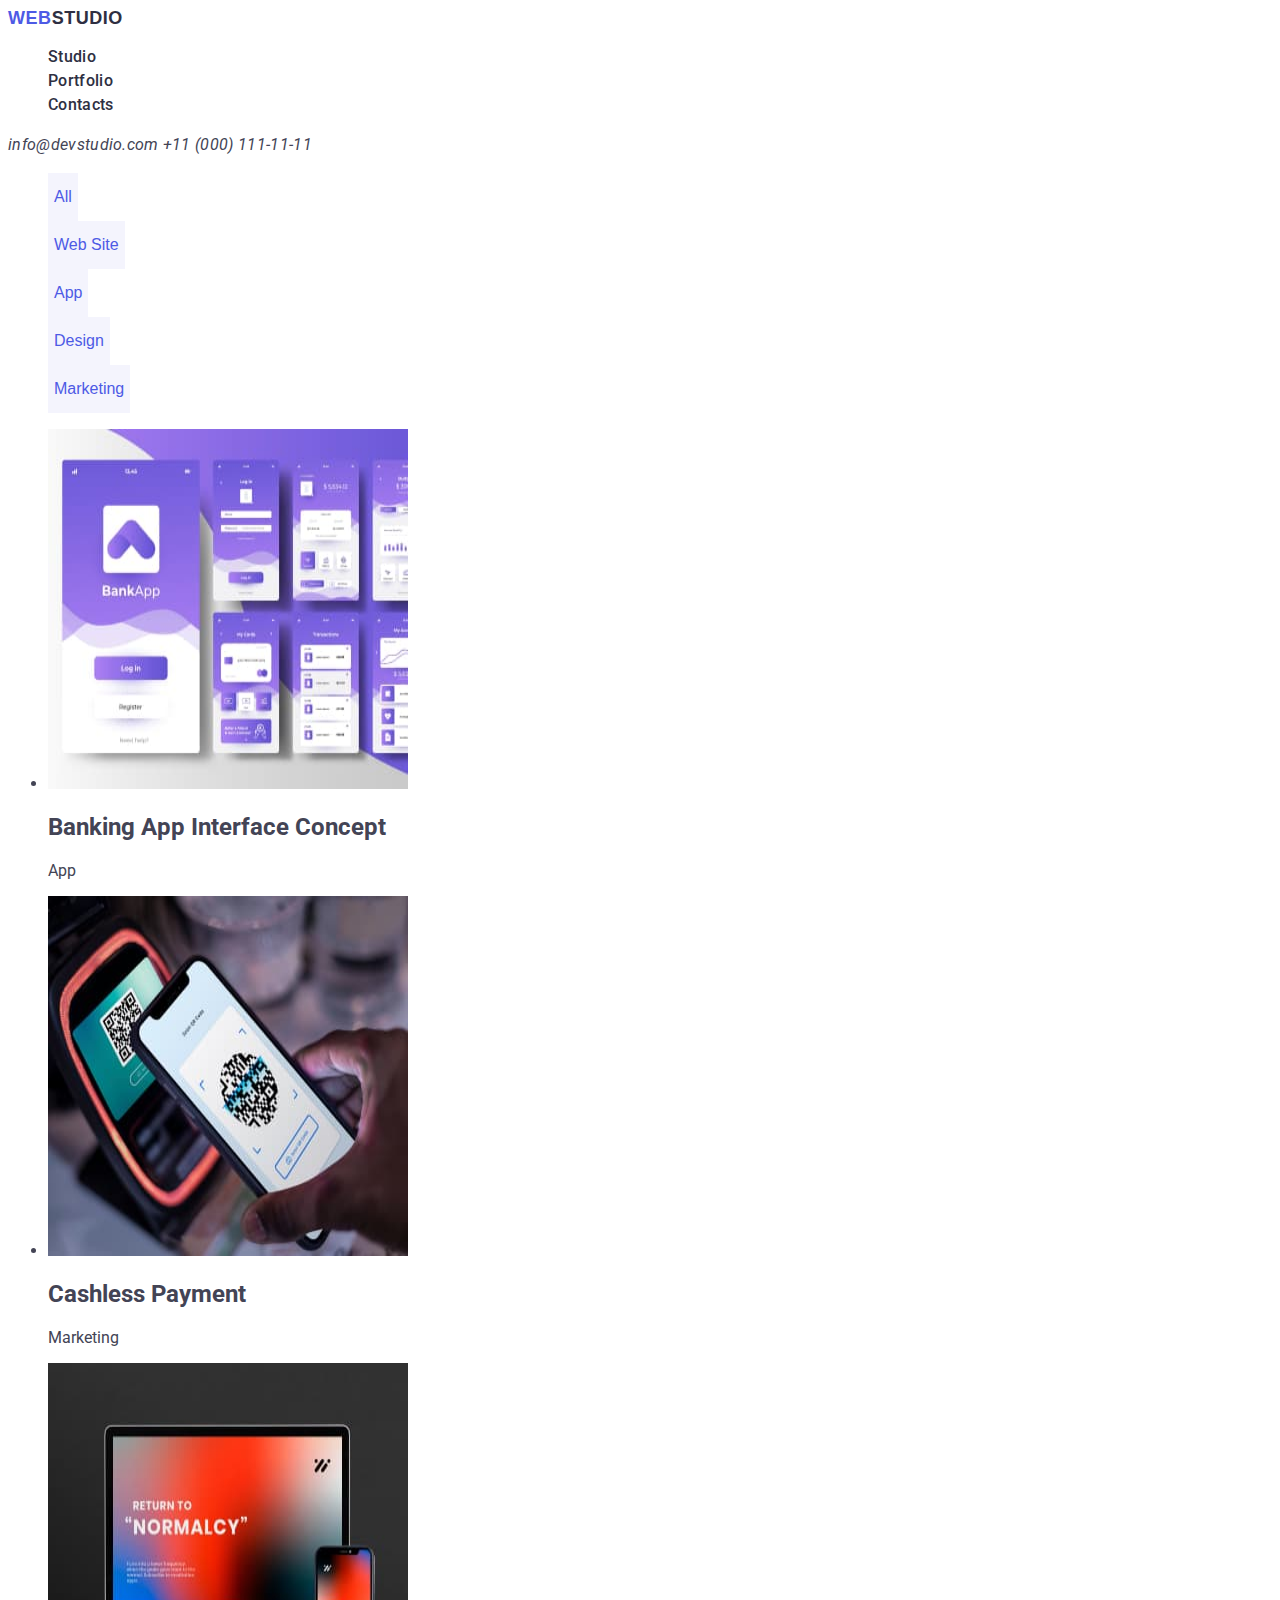
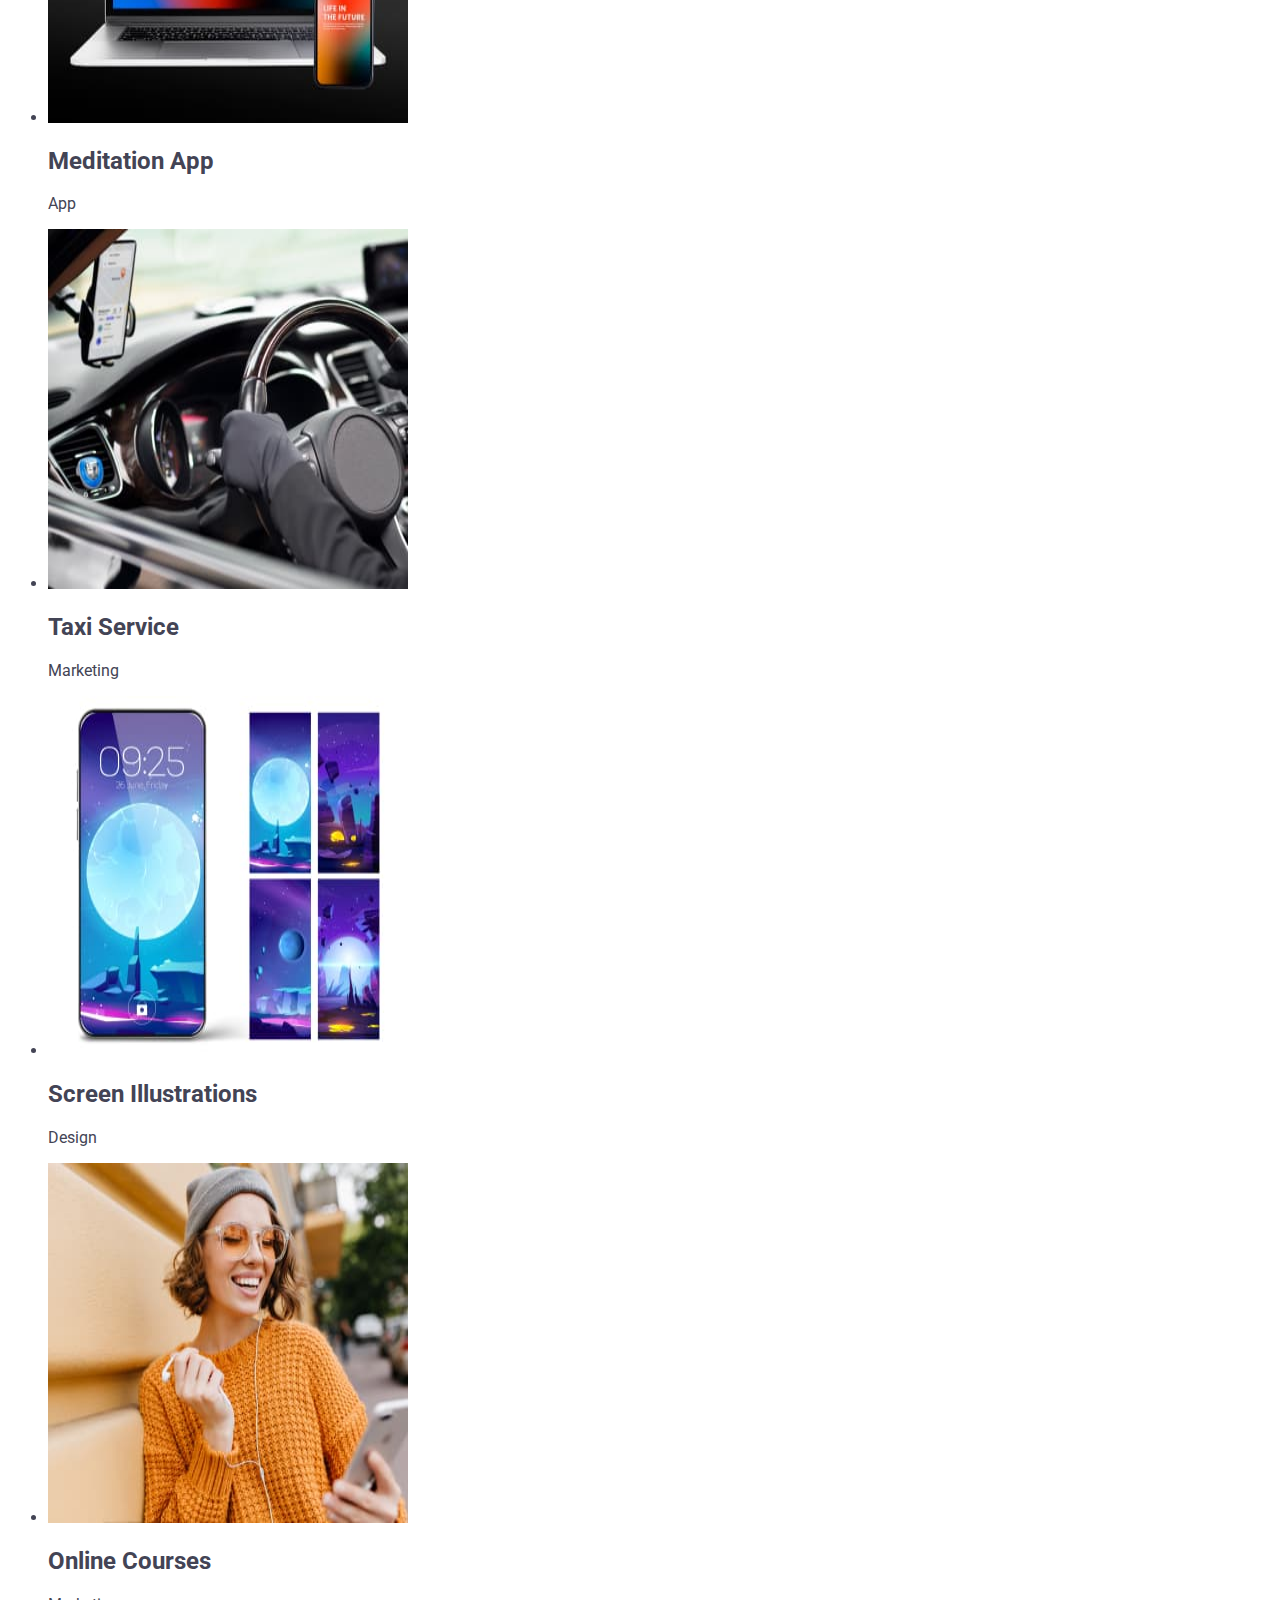
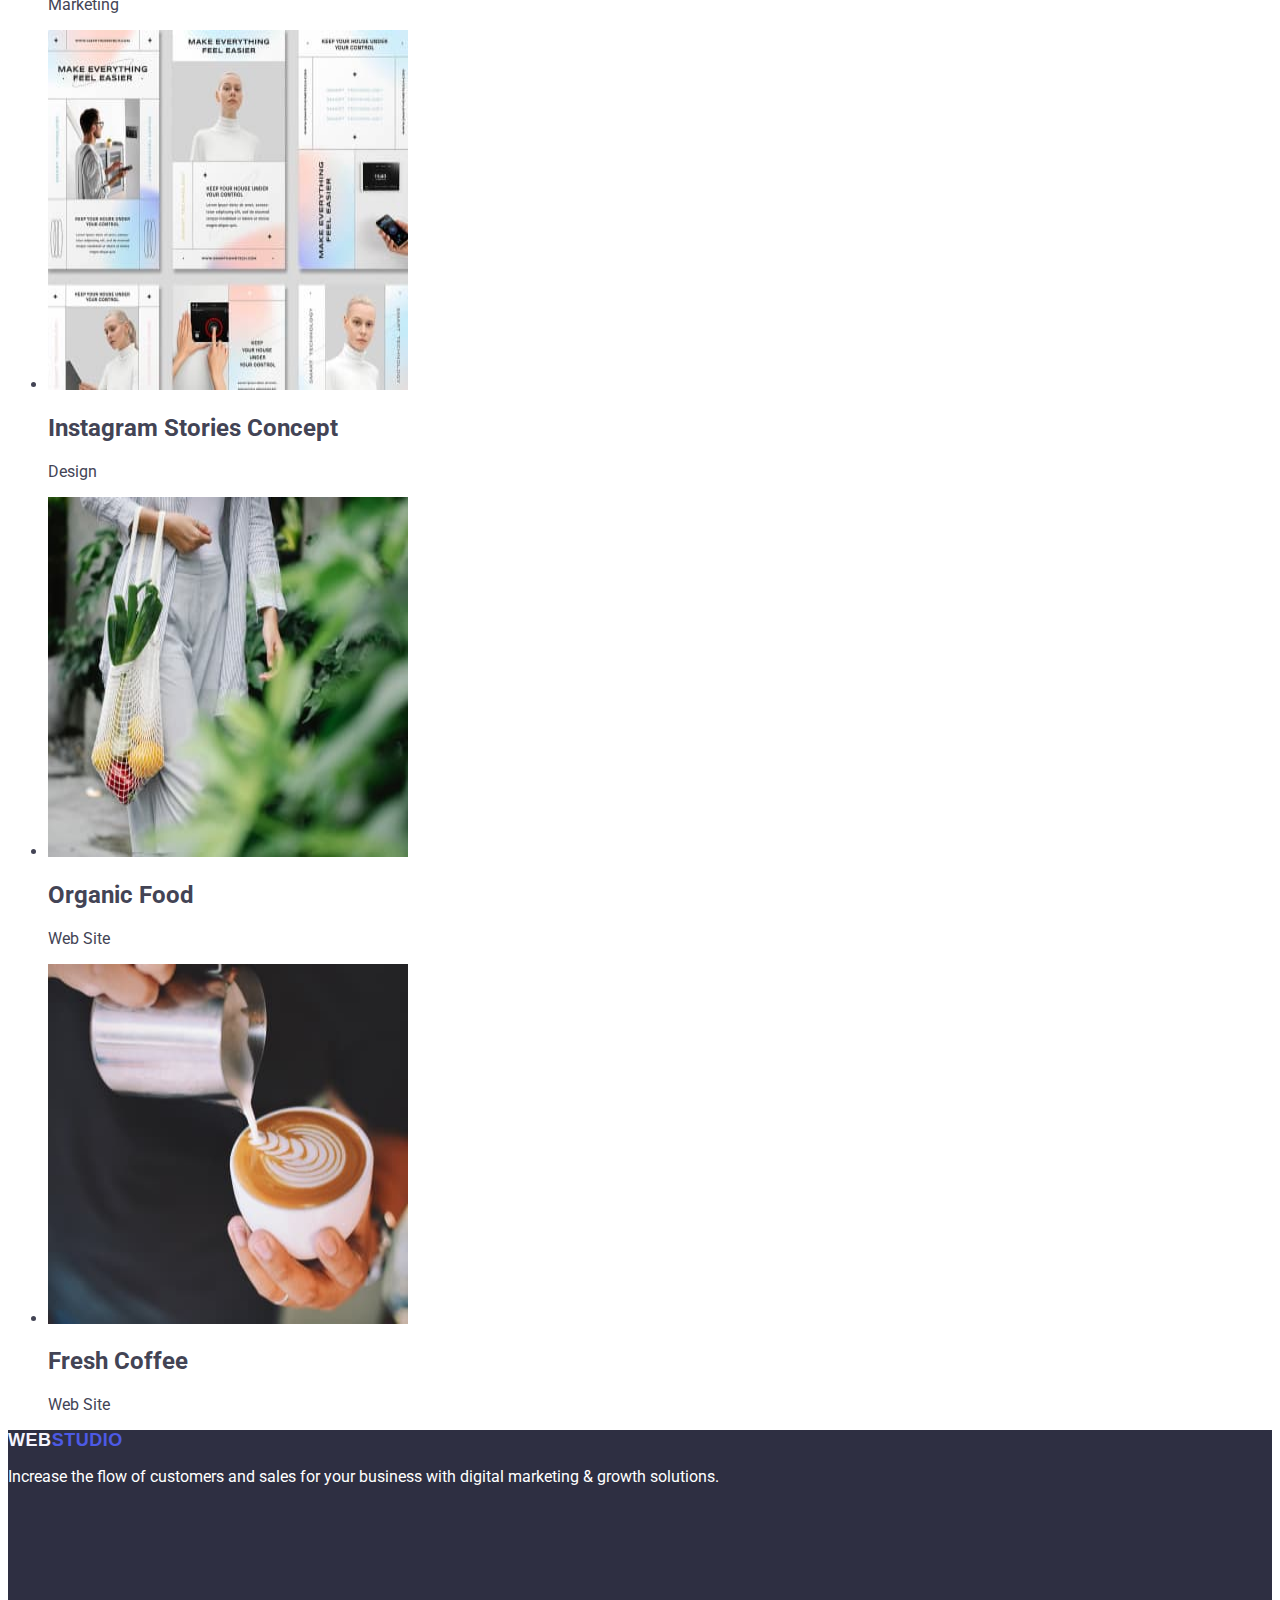
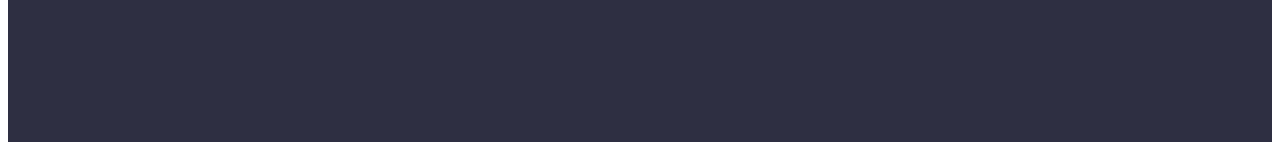
==== portfolio.html @ 9fb4c7dc "update second" ====
<!DOCTYPE html>
<html lang="en">
<head>
   <meta charset="UTF-8">
   <meta name="viewport" content="width=device-width, initial-scale=1.0">
   <link rel="preconnect" href="https://fonts.googleapis.com">
   <link rel="preconnect" href="https://fonts.gstatic.com" crossorigin>
   <link href="https://fonts.googleapis.com/css2?family=Raleway:wght@700&family=Roboto:wght@400;500;700;900&display=swap" rel="stylesheet">
   <link rel="stylesheet" href="./css/styles.css">
   <title>Portfolio</title>
</head>
<body>
   <header class="header">
      <nav class="header_nav">
         <a href="./portfolio.html" class="header__logo">Web<span>Studio</span></a>
         <ul class="list">
            <li class="list__block">
               <a href="./index.html" class="list__text"><span>Studio</span></a>
            </li>
            <li class="list__block">
               <a href="./portfolio.html" class="list__text"><span>Portfolio</span></a>
            </li>
            <li class="list__block">
               <a href="" class="list__text"><span>Contacts</span></a>
            </li>
         </ul>
      </nav>
      <address>
         <a class="list_link" href="mailto:info@devstudio.com">info@devstudio.com</a>
         <a class="list_link" href="tel:+110001111111">+11 (000) 111-11-11</a>
      </address>
   </header>
   <main>
      <section class="categories">
         <ul>
            <li>
               <button class="categories__btn" type="button">All</button>
            </li>
            <li>
               <button class="categories__btn" type="button">Web Site</button>
            </li>
            <li>
               <button class="categories__btn" type="button">App</button>
            </li>
            <li>
               <button class="categories__btn" type="button">Design</button>
            </li>
            <li>
               <button class="categories__btn" type="button">Marketing</button>
            </li>
         </ul>
      </section>
      <section class="row">
         <ul>
            <li class="row__item">
               <img width="360" height="360" src="./images/portfolio/img1.jpg" alt="Banking App Interface Concept">
               <h2>Banking App Interface Concept</h2>
               <p>App</p>
            </li>
            <li class="row__item">
               <img width="360" height="360" src="./images/portfolio/img2.jpg" alt="Cashless Payment">
               <h2>Cashless Payment</h2>
               <p>Marketing</p>
            </li>
            <li class="row__item">
               <img width="360" height="360" src="./images/portfolio/img3.jpg" alt="Meditation App">
               <h2>Meditation App</h2>
               <p>App</p>
            </li>
            <li class="row__item">
               <img width="360" height="360" src="./images/portfolio/img4.jpg" alt="Taxi Service">
               <h2>Taxi Service</h2>
               <p>Marketing</p>
            </li>
            <li class="row__item">
               <img width="360" height="360" src="./images/portfolio/img5.jpg" alt="Screen Illustrations">
               <h2>Screen Illustrations</h2>
               <p>Design</p>
            </li>
            <li class="row__item">
               <img width="360" height="360" src="./images/portfolio/img6.jpg" alt="Online Courses">
               <h2>Online Courses</h2>
               <p>Marketing</p>
            </li>
            <li class="row__item">
               <img width="360" height="360" src="./images/portfolio/img7.jpg" alt="Instagram Stories Concept">
               <h2>Instagram Stories Concept</h2>
               <p>Design</p>
            </li>
            <li class="row__item">
               <img width="360" height="360" src="./images/portfolio/img8.jpg" alt="Organic Food">
               <h2>Organic Food</h2>
               <p>Web Site</p>
            </li>
            <li class="row__item">
               <img width="360" height="360" src="./images/portfolio/img9.jpg" alt="Fresh Coffee">
               <h2>Fresh Coffee</h2>
               <p>Web Site</p>
            </li>
         </ul>
      </section>
   </main>
   <footer class="footer">
      <a href="./portfolio.html" class="footer__logo"><span>Web</span>Studio</a>
      <p>Increase the flow of customers and sales for your business with digital marketing & growth solutions.</p>
   </footer>
</body>
</html>
---- css/styles.css ----
:root {
   --cloud: #f4f4fd;
   --cornflower: #e7e9fc;
   --iris: #4d5ae5;
   --navyblue: #2E2F42;
   --ocean: #404BBF;
   --slate: #434455;
   --white: #FFFFFF;
}
body {
   font-family: "Roboto", sans-serif;
   list-style-type: none;
   color: var(--slate);
   background-color: var(--white);
}
.header__nav {
   list-style-type: none;
}
.header__category a:hover {
   color: var(--navyblue);
}
.header__logo {
   text-transform: uppercase;
   text-decoration: none;
   font-weight: 800;
   color: var(--navyblue);
   line-height: 1.17;
   line-height: 0.03em;
   font-size: 18px;
   font-family: "Railway", sans-serif;
}
.header__logo span {
   color: var(--iris);
}

.header__categories {
   list-style-type: none;

}
.header__category {
   color: #2E2F42;
   font-size: 16px;
   letter-spacing: 0.32px;
   font-weight: 500;
   text-decoration: none;
}
.header__categories a {
}
.header__contacts {
}
.header__contact {
   font-size: 16px;
   font-style: normal;
   list-style-type: none;
}
.header__contact a {
   text-decoration: none;
   color: #434455;
   letter-spacing: 0.32px;
}
.main {
   height: 600px;
   background-color: #2E2F42;
}
.main__title {
   color: #fff;
   font-size: 56px;
   font-weight: 700;
   letter-spacing: 1.12px;
   line-height: 1.07;
   text-align: center;
}
.main__button {
   font-family: "Roboto", sans-serif;
   color: #fff;
   background-color: #4D5AE5;
   width: 169px;
   height: 56px;
   font-size: 16px;
   font-weight: 500;
   line-height: 1.5;
   letter-spacing: 0.64px;
   cursor: pointer;
}
.main__button:hover {
   background-color: var(--ocean);
}
.main__button:focus {
   background-color: var(--ocean);
}
.list__items {
   list-style-type: none;
   letter-spacing: 0.24px;
}

.list__title {
   font-weight: 500;
   font-size: 20px;
   line-height: 1.2;
   letter-spacing: 0.02em;
   color: var(--navyblue);
}
.list__descr {
   line-height: 1.5;
   letter-spacing: 0.02em;
   color: var(--slate);
}

.what__title {
   font-size: 36px;
   font-weight: 700;
   letter-spacing: 0.02em;
   color: var(--navyblue);
   text-transform: capitalize;
   text-align: center;
   line-height: 1.11;
}
.what li {
   list-style-type: none;
}
.team {
   background-color: #F4F4FD;
}
.team__title {
   text-align: center;
   font-size: 36px;
   line-height: 1.11;
   letter-spacing: 0.02em;
   text-transform: capitalize;
   color: var(--navyblue);
}
.team li {
   list-style-type: none;
}
.team__item {
   width: 264px;
   background-color: #fff;
   text-align: center;
}
.footer {
   height: 312px;
   color: #fff;
   background-color: #2E2F42;
}

.footer__logo {
   font-family: "Railway", sans-serif;
   text-transform: uppercase;
   text-decoration: none;
   font-weight: 800;
   color: var(--iris);
   line-height: 1.17;
   letter-spacing: 0.03em;
   font-size: 18px;
}
.footer__logo span {
   color: var(--cloud);
}

.footer__descr {
   line-height: 1.5;
   color: var(--cloud);
   letter-spacing: 0.02em;
}

/* Portfolio HMTL */
.header__categories a:hover {
   color: var(--navyblue);
}
.header__logo {
   font-family: "Railway", sans-serif;
   line-height: 1.17;
   letter-spacing: 0.03em;
   color: var(--iris);
}
.header__logo span {
   color: var(--navyblue);
}
.header_nav ul {
   text-decoration: none;
}
.header_nav a {
   text-decoration: none;
}

.list {
   list-style-type: none;
   text-decoration: none;
   list-style:none;
}
.list a:hover {
   color: var(--ocean);
}
.list a:focus {
   color: var(--ocean);
}
.list__block {
   font-weight: 500;
   font-size: 16px;
   line-height: 1.5;
   letter-spacing: 0.02em;
   color: var(--navyblue);
}
.list__text {
   font-weight: 500;
   line-height: 1.5;
   letter-spacing: 0.02em;
}
.list__text span {
   color: var(--navyblue);
}

address {
   font-style: none;
}
address a:hover {
   color: var(--ocean);
}
address a:focus {
   color: var(--ocean);
}

.list_link {
   text-decoration: none;
   color: #434455;
   font-size: 16px;
   line-height: 1.5;
   letter-spacing: 0.02em;
}
.list__block a:hover {
   color: var(--ocean);
}
.categories ul {
   list-style-type: none;
}
.header__categories a:hover {
   color: var(--ocean);
}
.header__categories a:focus {
   color: var(--ocean);
}
.categories {

}

.categories__btn {
   font-size: 16px;
   color: #4D5AE5;
   background-color: #F4F4FD;
   text-align: center;
   height: 48px;
   border: none;
   cursor: pointer
}

.categories__btn:hover {
   background-color: #404BBF;
   color: #ffffff;
}
.list ul {
   list-style-type: none;
}
.list__item {
   width: 360px;
   border: 1px solid #E7E9FC;
}
.list h2 {
   font-size: 20px;
   line-height: 24px;
}
.list p {
   font-size: 16px;
}

.footer p {
   font-size: 16px;
}
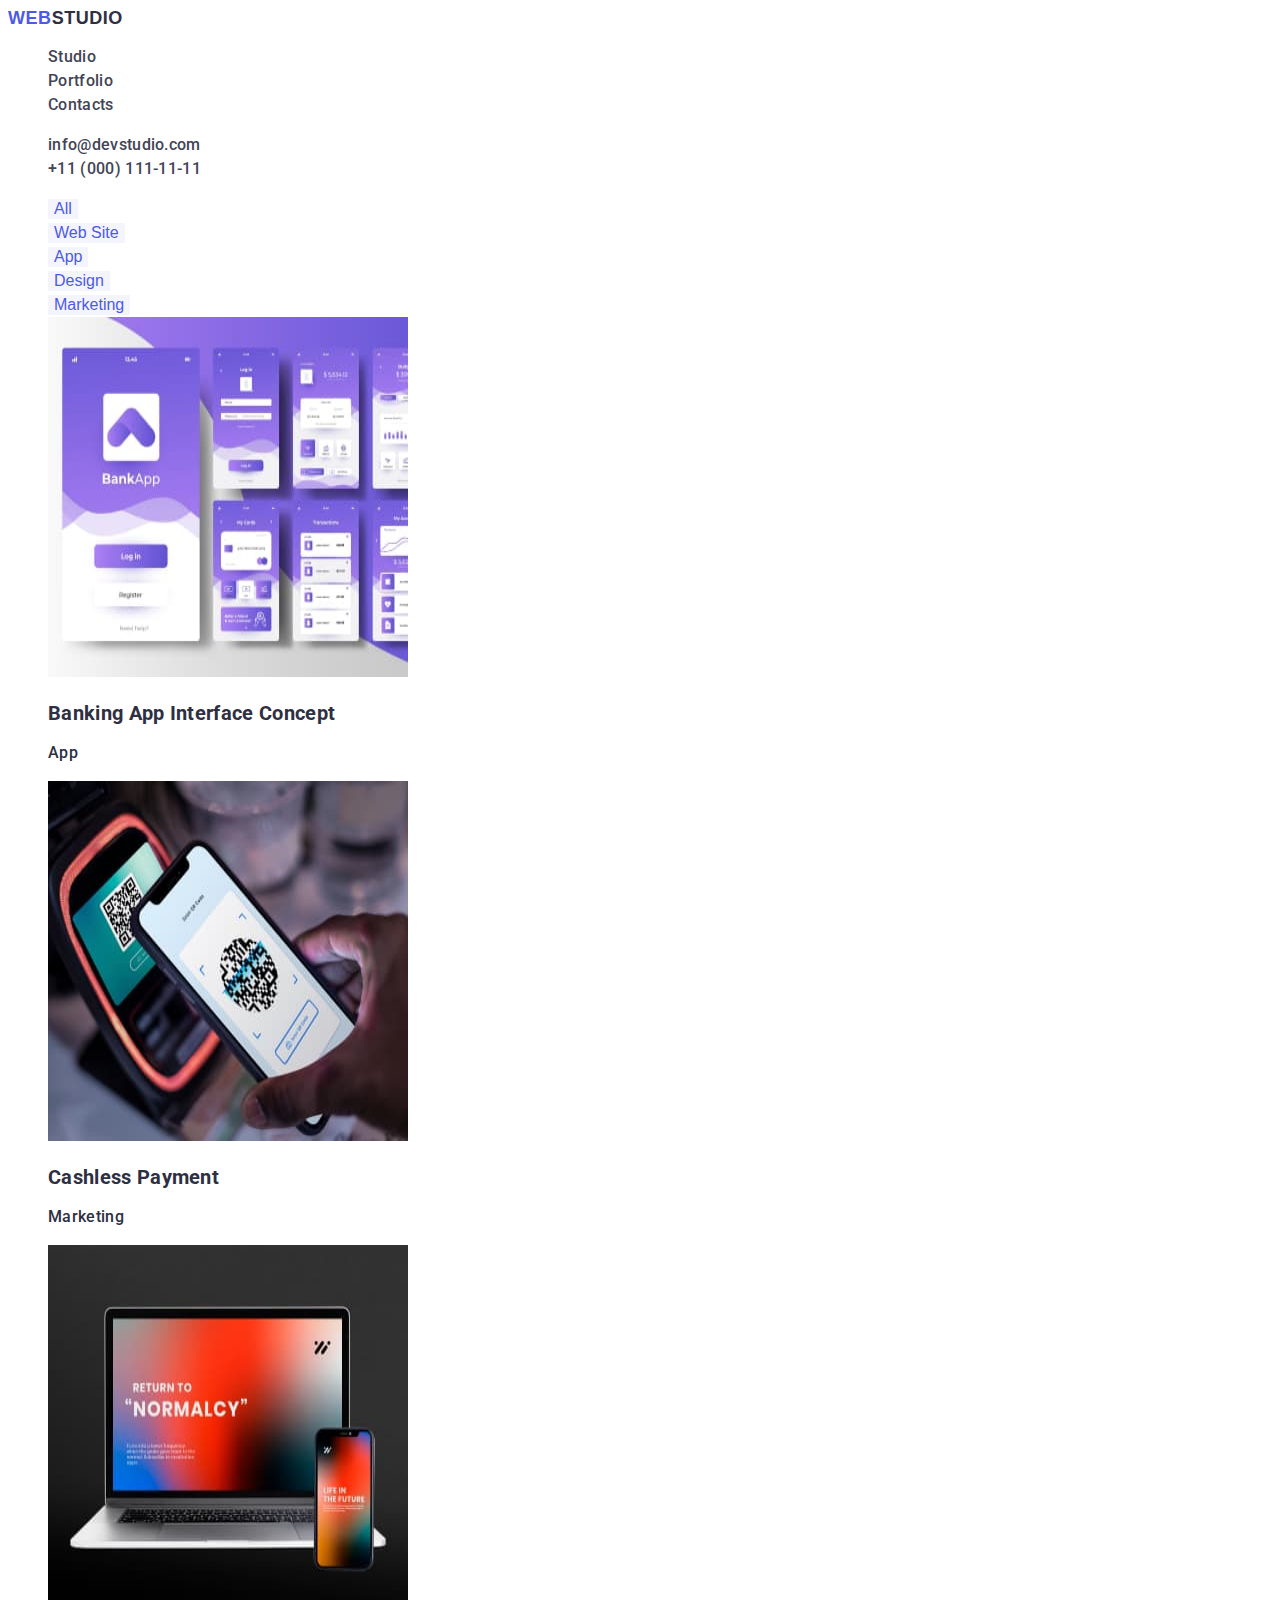
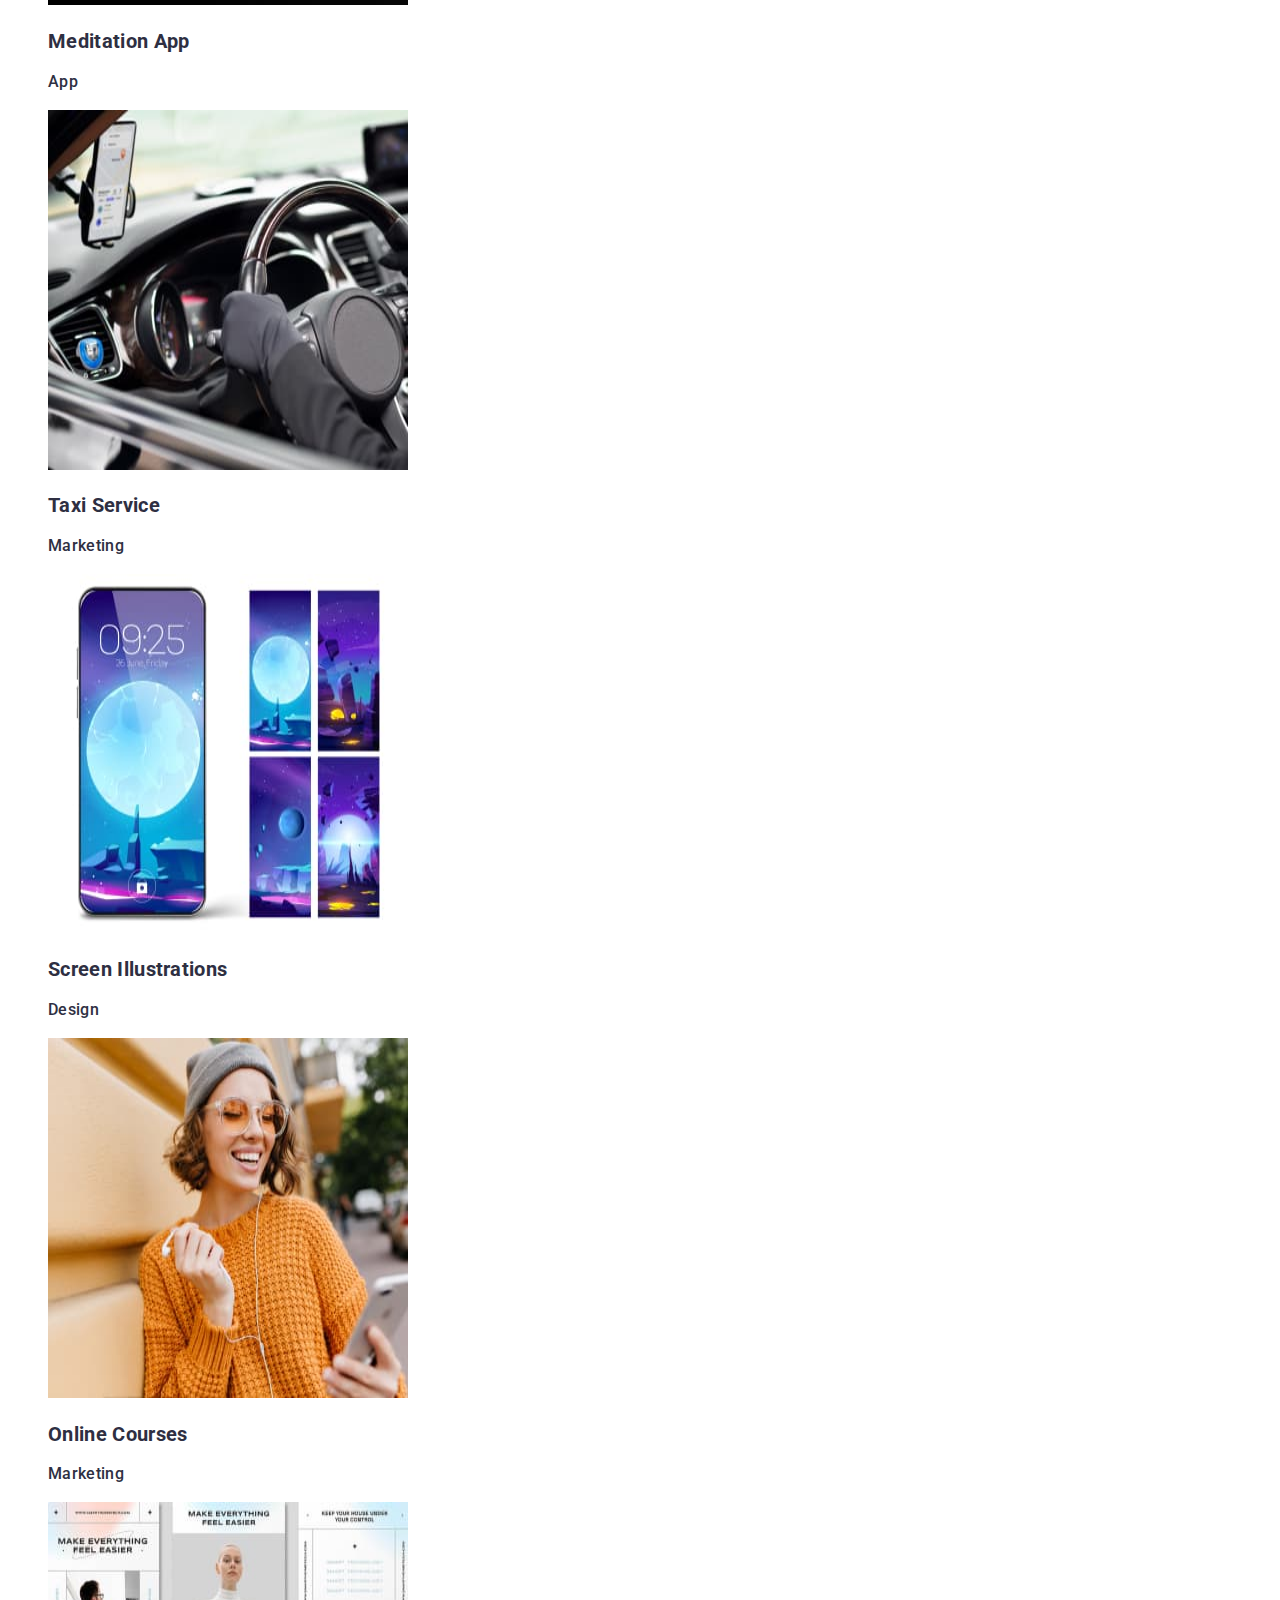
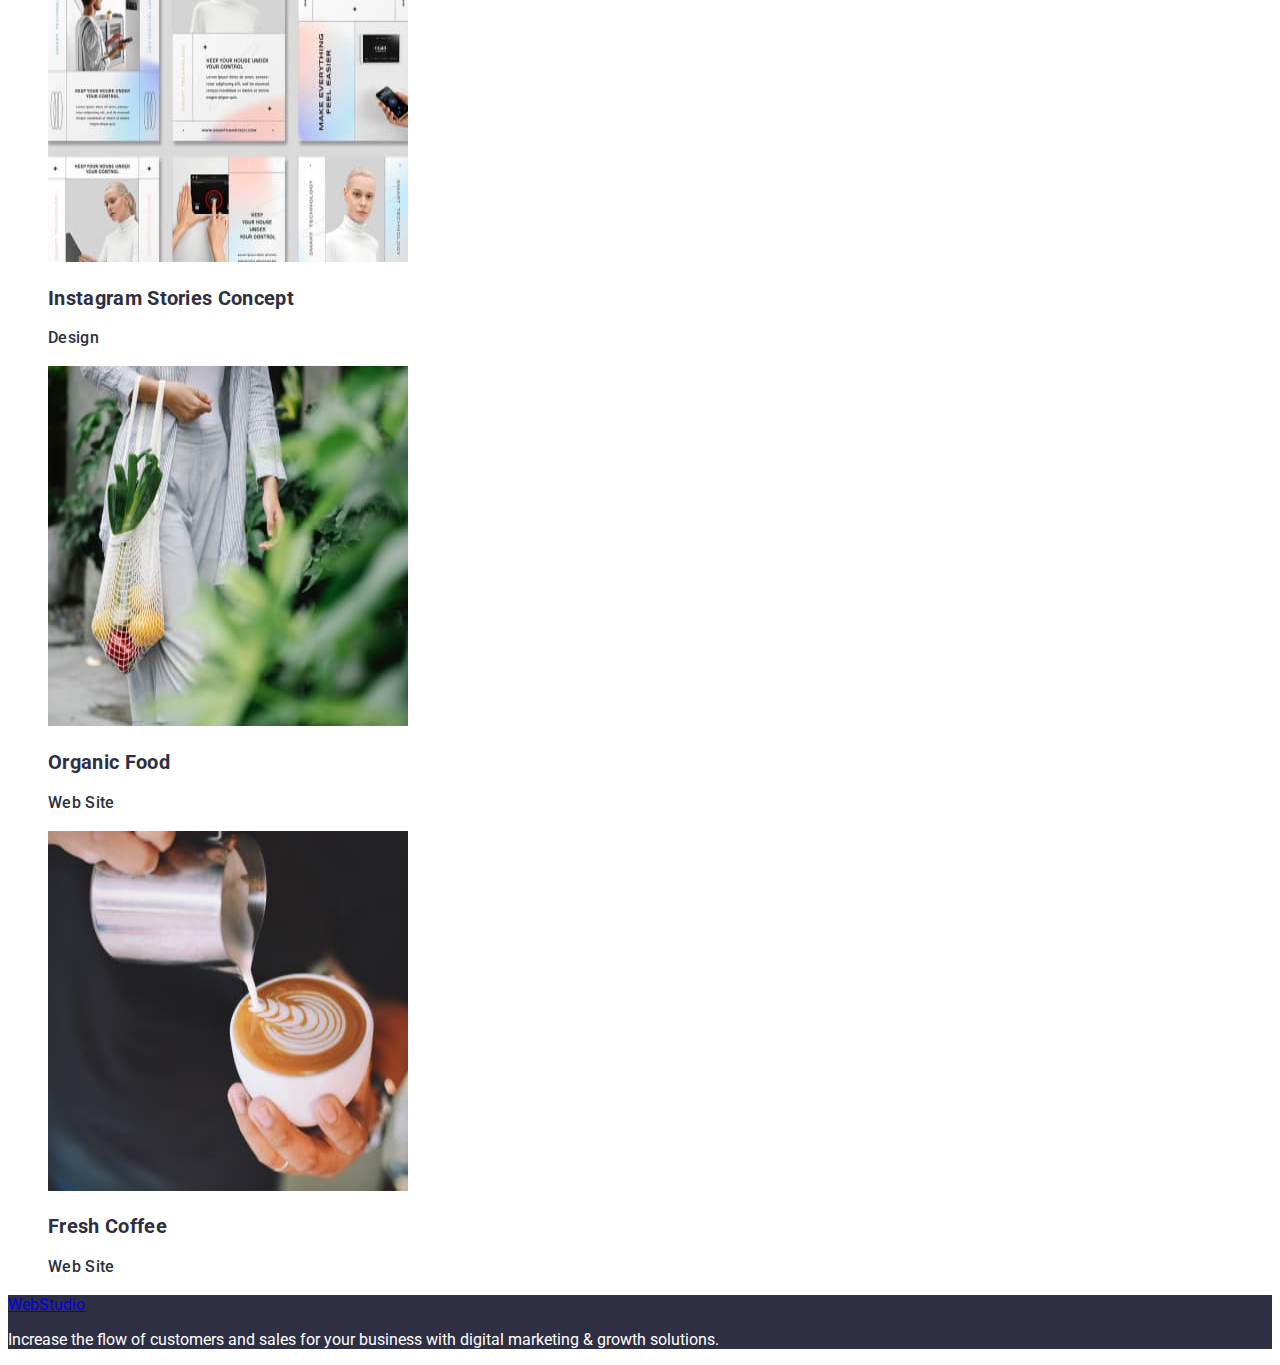
==== commit 20e333cb: "update html and css files" ====
--- a/portfolio.html
+++ b/portfolio.html
@@ -12,27 +12,33 @@
 <body>
    <header class="header">
       <nav class="header_nav">
-         <a href="./portfolio.html" class="header__logo">Web<span>Studio</span></a>
+         <a href="./portfolio.html" class="link">Web<span>Studio</span></a>
          <ul class="list">
             <li class="list__block">
-               <a href="./index.html" class="list__text"><span>Studio</span></a>
+               <a href="./index.html" class="link__row"><span>Studio</span></a>
             </li>
             <li class="list__block">
-               <a href="./portfolio.html" class="list__text"><span>Portfolio</span></a>
+               <a href="./portfolio.html" class="link__row"><span>Portfolio</span></a>
             </li>
             <li class="list__block">
-               <a href="" class="list__text"><span>Contacts</span></a>
+               <a href="" class="link__row"><span>Contacts</span></a>
             </li>
          </ul>
       </nav>
-      <address>
-         <a class="list_link" href="mailto:info@devstudio.com">info@devstudio.com</a>
-         <a class="list_link" href="tel:+110001111111">+11 (000) 111-11-11</a>
+      <address class="header__contacts">
+         <ul class="list">
+            <li>
+               <a class="list_link" href="mailto:info@devstudio.com">info@devstudio.com</a>
+            <li>
+               <a class="list_link" href="tel:+110001111111">+11 (000) 111-11-11</a></li>
+            </li>
+         </ul>
       </address>
    </header>
    <main>
       <section class="categories">
-         <ul>
+         <h1 hidden>abc</h1>
+         <ul class="list">
             <li>
                <button class="categories__btn" type="button">All</button>
             </li>
@@ -48,10 +54,6 @@
             <li>
                <button class="categories__btn" type="button">Marketing</button>
             </li>
-         </ul>
-      </section>
-      <section class="row">
-         <ul>
             <li class="row__item">
                <img width="360" height="360" src="./images/portfolio/img1.jpg" alt="Banking App Interface Concept">
                <h2>Banking App Interface Concept</h2>
--- a/css/styles.css
+++ b/css/styles.css
@@ -16,10 +16,13 @@
 .header__nav {
    list-style-type: none;
 }
-.header__category a:hover {
-   color: var(--navyblue);
-}
-.header__logo {
+.link__row a:hover {
+   color: var(--ocean);
+}
+.link__row a:focus {
+   color: var(--ocean);
+}
+.link {
    text-transform: uppercase;
    text-decoration: none;
    font-weight: 800;
@@ -27,9 +30,9 @@
    line-height: 1.17;
    line-height: 0.03em;
    font-size: 18px;
-   font-family: "Railway", sans-serif;
-}
-.header__logo span {
+   font-family: "Raleway", sans-serif;
+}
+.link span {
    color: var(--iris);
 }
 
@@ -37,7 +40,7 @@
    list-style-type: none;
 
 }
-.header__category {
+.link__row {
    color: #2E2F42;
    font-size: 16px;
    letter-spacing: 0.32px;
@@ -46,20 +49,19 @@
 }
 .header__categories a {
 }
-.header__contacts {
-}
-.header__contact {
-   font-size: 16px;
+
+.list {
+   font-size: 16px;
+   line-height: 1.5;
    font-style: normal;
    list-style-type: none;
 }
-.header__contact a {
+.list a {
    text-decoration: none;
    color: #434455;
    letter-spacing: 0.32px;
 }
 .main {
-   height: 600px;
    background-color: #2E2F42;
 }
 .main__title {
@@ -74,8 +76,6 @@
    font-family: "Roboto", sans-serif;
    color: #fff;
    background-color: #4D5AE5;
-   width: 169px;
-   height: 56px;
    font-size: 16px;
    font-weight: 500;
    line-height: 1.5;
@@ -133,18 +133,16 @@
    list-style-type: none;
 }
 .team__item {
-   width: 264px;
    background-color: #fff;
    text-align: center;
 }
 .footer {
-   height: 312px;
    color: #fff;
    background-color: #2E2F42;
 }
 
-.footer__logo {
-   font-family: "Railway", sans-serif;
+.footer__link {
+   font-family: "Raleway", sans-serif;
    text-transform: uppercase;
    text-decoration: none;
    font-weight: 800;
@@ -153,7 +151,7 @@
    letter-spacing: 0.03em;
    font-size: 18px;
 }
-.footer__logo span {
+.footer__link span {
    color: var(--cloud);
 }
 
@@ -167,13 +165,14 @@
 .header__categories a:hover {
    color: var(--navyblue);
 }
-.header__logo {
+.link {
    font-family: "Railway", sans-serif;
    line-height: 1.17;
    letter-spacing: 0.03em;
    color: var(--iris);
-}
-.header__logo span {
+   text-decoration: none;
+}
+.link span {
    color: var(--navyblue);
 }
 .header_nav ul {
@@ -187,6 +186,11 @@
    list-style-type: none;
    text-decoration: none;
    list-style:none;
+   font-weight: 500;
+   font-size: 16px;
+   line-height: 1.5;
+   letter-spacing: 0.02em;
+   color: var(--navyblue)
 }
 .list a:hover {
    color: var(--ocean);
@@ -205,6 +209,7 @@
    font-weight: 500;
    line-height: 1.5;
    letter-spacing: 0.02em;
+   color: var(--navyblue);
 }
 .list__text span {
    color: var(--navyblue);
@@ -248,7 +253,6 @@
    color: #4D5AE5;
    background-color: #F4F4FD;
    text-align: center;
-   height: 48px;
    border: none;
    cursor: pointer
 }
@@ -261,7 +265,6 @@
    list-style-type: none;
 }
 .list__item {
-   width: 360px;
    border: 1px solid #E7E9FC;
 }
 .list h2 {
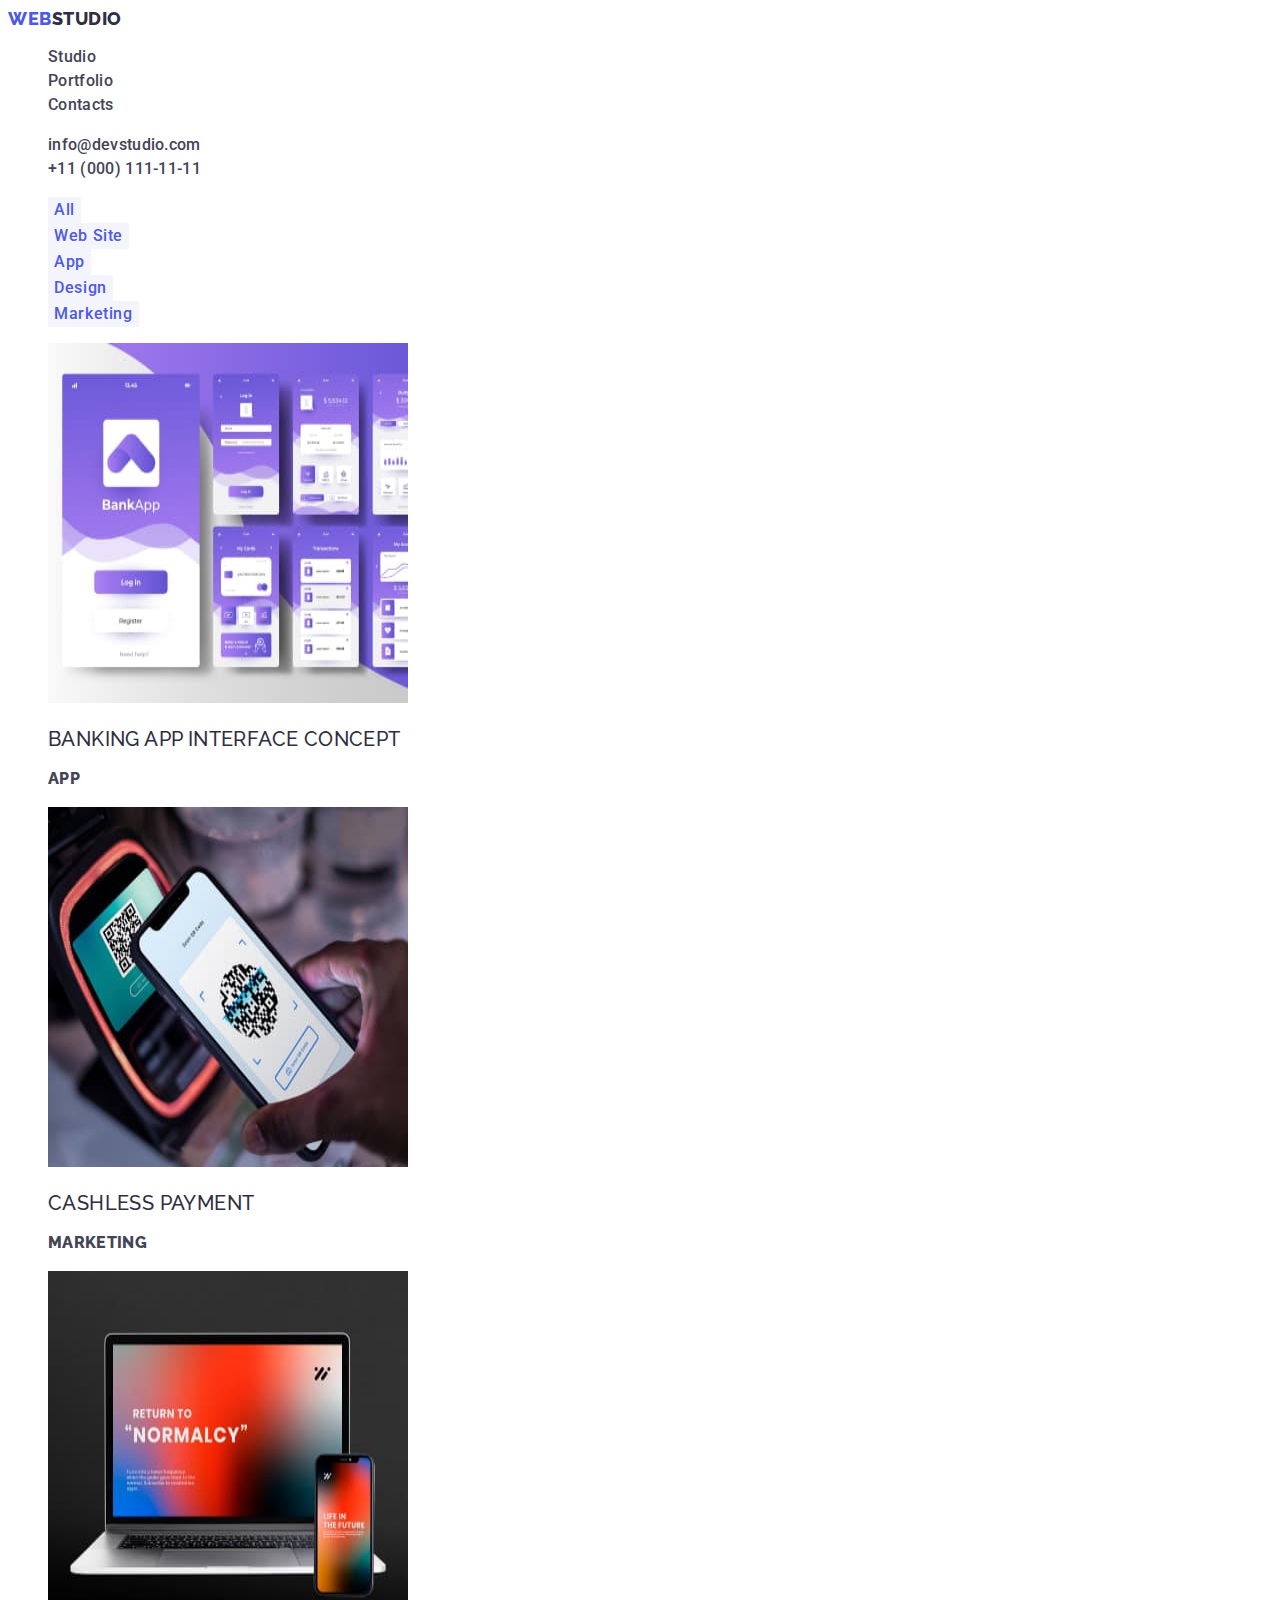
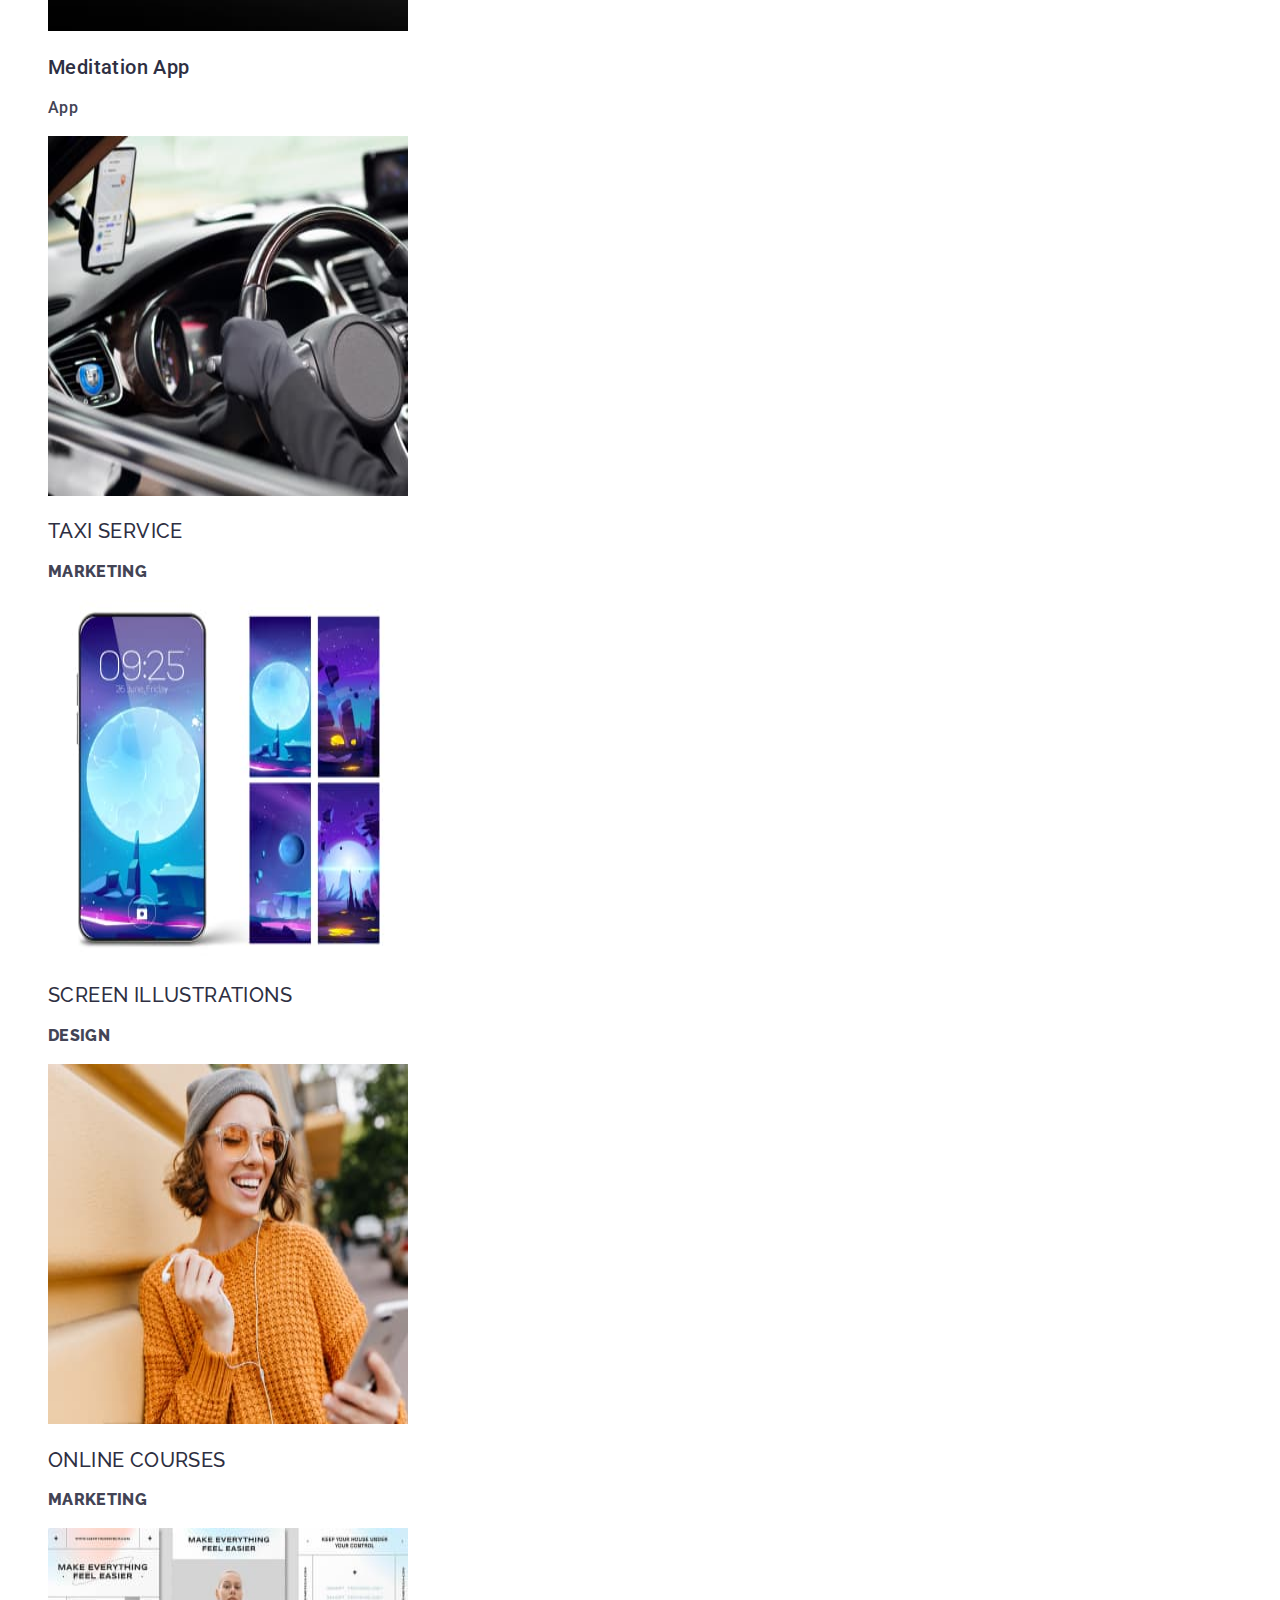
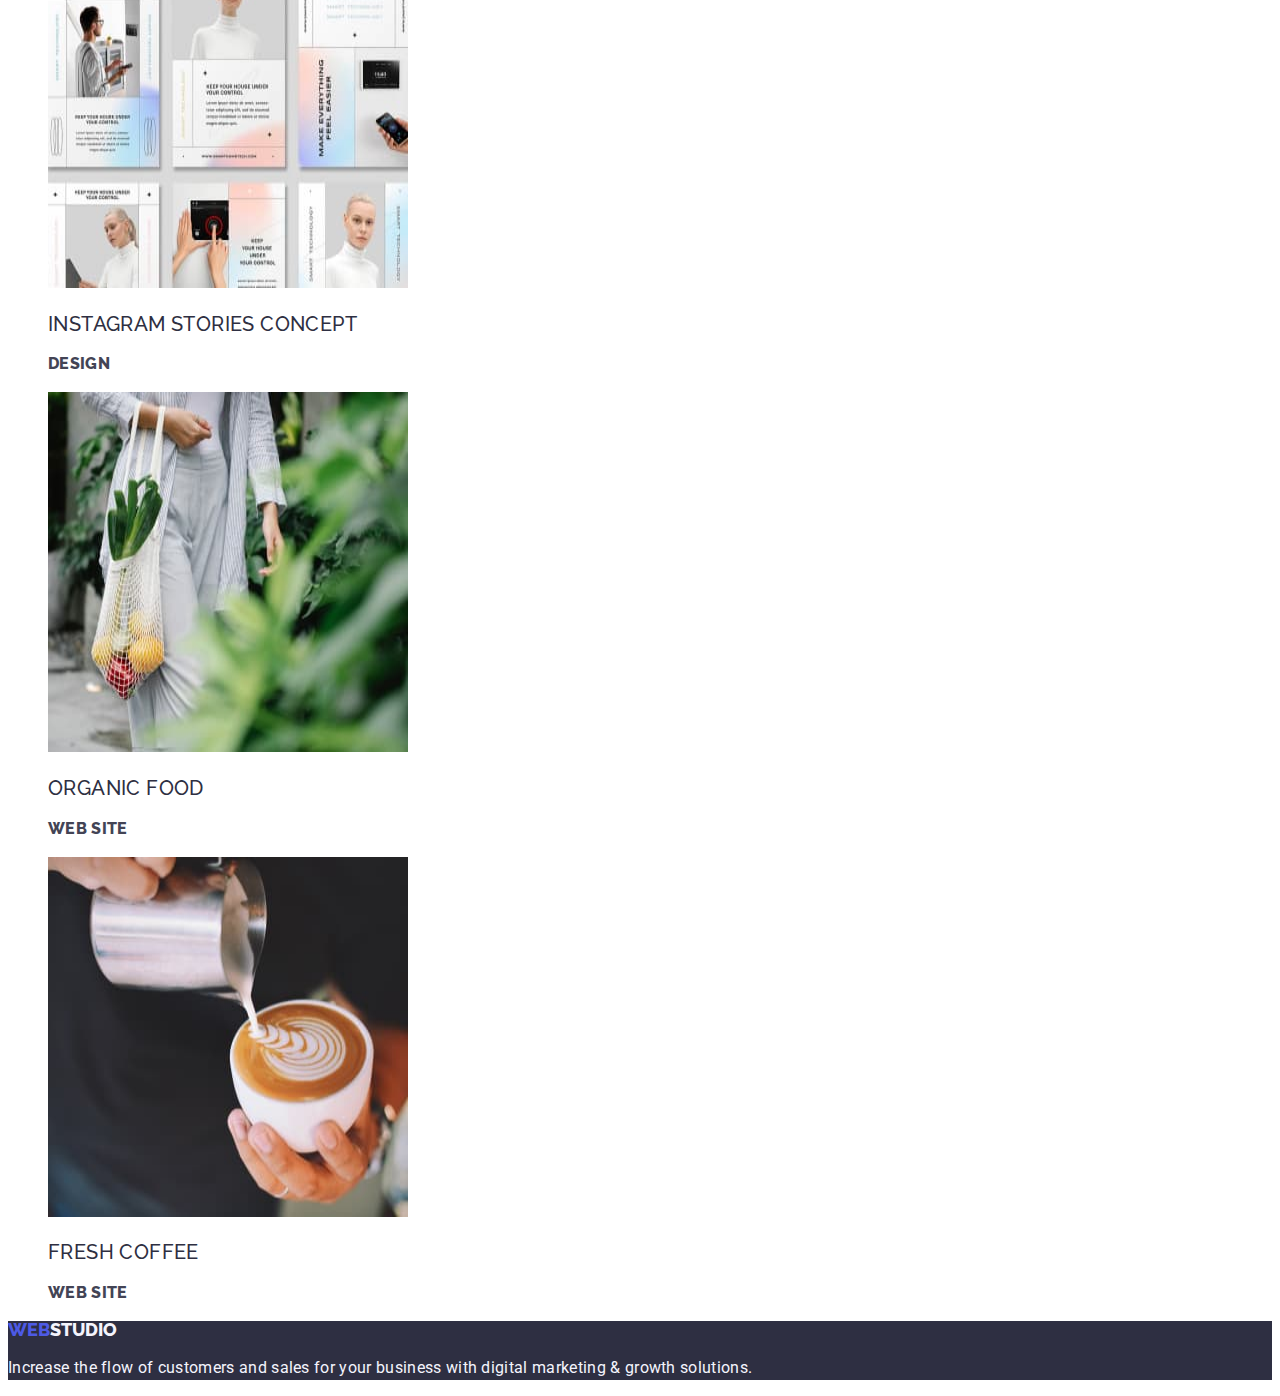
==== commit 0f057613: "update css html" ====
--- a/portfolio.html
+++ b/portfolio.html
@@ -29,8 +29,9 @@
          <ul class="list">
             <li>
                <a class="list_link" href="mailto:info@devstudio.com">info@devstudio.com</a>
+            </li>
             <li>
-               <a class="list_link" href="tel:+110001111111">+11 (000) 111-11-11</a></li>
+               <a class="list_link" href="tel:+110001111111">+11 (000) 111-11-11</a>
             </li>
          </ul>
       </address>
@@ -54,57 +55,77 @@
             <li>
                <button class="categories__btn" type="button">Marketing</button>
             </li>
-            <li class="row__item">
-               <img width="360" height="360" src="./images/portfolio/img1.jpg" alt="Banking App Interface Concept">
-               <h2>Banking App Interface Concept</h2>
-               <p>App</p>
+         </ul>
+         <ul class="list">
+            <li>
+               <a class="link" href="">
+                  <img width="360" height="360" src="./images/portfolio/img1.jpg" alt="Banking App Interface Concept">
+                  <h2 class="link__title">Banking App Interface Concept</h2>
+                  <p class="link__descr">App</p>
+               </a>
             </li>
-            <li class="row__item">
-               <img width="360" height="360" src="./images/portfolio/img2.jpg" alt="Cashless Payment">
-               <h2>Cashless Payment</h2>
-               <p>Marketing</p>
+            <li>
+               <a href="" class="link">
+                  <img width="360" height="360" src="./images/portfolio/img2.jpg" alt="Cashless Payment">
+                  <h2 class="link__title">Cashless Payment</h2>
+                  <p class="link__descr">Marketing</p>
+               </a>
             </li>
-            <li class="row__item">
-               <img width="360" height="360" src="./images/portfolio/img3.jpg" alt="Meditation App">
-               <h2>Meditation App</h2>
-               <p>App</p>
+            <li>
+               <a href="" class="libk">
+                  <img width="360" height="360" src="./images/portfolio/img3.jpg" alt="Meditation App">
+                  <h2 class="link__title">Meditation App</h2>
+                  <p class="link__descr">App</p>
+               </a>
             </li>
-            <li class="row__item">
-               <img width="360" height="360" src="./images/portfolio/img4.jpg" alt="Taxi Service">
-               <h2>Taxi Service</h2>
-               <p>Marketing</p>
+            <li>
+               <a href="" class="link">
+                  <img width="360" height="360" src="./images/portfolio/img4.jpg" alt="Taxi Service">
+                  <h2 class="link__title">Taxi Service</h2>
+                  <p class="link__descr">Marketing</p>
+               </a>
             </li>
-            <li class="row__item">
-               <img width="360" height="360" src="./images/portfolio/img5.jpg" alt="Screen Illustrations">
-               <h2>Screen Illustrations</h2>
-               <p>Design</p>
+            <li>
+               <a href="" class="link">
+                  <img width="360" height="360" src="./images/portfolio/img5.jpg" alt="Screen Illustrations">
+                  <h2 class="link__title">Screen Illustrations</h2>
+                  <p class="link__descr">Design</p>
+               </a>
             </li>
-            <li class="row__item">
-               <img width="360" height="360" src="./images/portfolio/img6.jpg" alt="Online Courses">
-               <h2>Online Courses</h2>
-               <p>Marketing</p>
+            <li>
+               <a href="" class="link">
+                  <img width="360" height="360" src="./images/portfolio/img6.jpg" alt="Online Courses">
+                  <h2 class="link__title">Online Courses</h2>
+                  <p class="link__descr">Marketing</p>
+               </a>
             </li>
-            <li class="row__item">
-               <img width="360" height="360" src="./images/portfolio/img7.jpg" alt="Instagram Stories Concept">
-               <h2>Instagram Stories Concept</h2>
-               <p>Design</p>
+            <li>
+               <a class="link" href="">
+                  <img width="360" height="360" src="./images/portfolio/img7.jpg" alt="Instagram Stories Concept">
+                  <h2 class="link__title">Instagram Stories Concept</h2>
+                  <p class="link__descr">Design</p>
+               </a>
             </li>
-            <li class="row__item">
-               <img width="360" height="360" src="./images/portfolio/img8.jpg" alt="Organic Food">
-               <h2>Organic Food</h2>
-               <p>Web Site</p>
+            <li>
+               <a class="link" href="">
+                  <img width="360" height="360" src="./images/portfolio/img8.jpg" alt="Organic Food">
+                  <h2 class="link__title">Organic Food</h2>
+                  <p class="link__descr">Web Site</p>
+               </a>
             </li>
-            <li class="row__item">
-               <img width="360" height="360" src="./images/portfolio/img9.jpg" alt="Fresh Coffee">
-               <h2>Fresh Coffee</h2>
-               <p>Web Site</p>
+            <li>
+               <a class="link" href="">
+                  <img width="360" height="360" src="./images/portfolio/img9.jpg" alt="Fresh Coffee">
+                  <h2 class="link__title">Fresh Coffee</h2>
+                  <p class="link__descr">Web Site</p>
+               </a>
             </li>
          </ul>
       </section>
    </main>
    <footer class="footer">
-      <a href="./portfolio.html" class="footer__logo"><span>Web</span>Studio</a>
-      <p>Increase the flow of customers and sales for your business with digital marketing & growth solutions.</p>
+      <a href="./portfolio.html" class="footer__link">Web<span>Studio</span></a>
+      <p class="footer__descr">Increase the flow of customers and sales for your business with digital marketing & growth solutions.</p>
    </footer>
 </body>
 </html>--- a/css/styles.css
+++ b/css/styles.css
@@ -40,8 +40,12 @@
    list-style-type: none;
 
 }
+.header__contacts {
+   font-style: normal;
+
+}
 .link__row {
-   color: #2E2F42;
+   color: var(--navyblue);
    font-size: 16px;
    letter-spacing: 0.32px;
    font-weight: 500;
@@ -55,6 +59,7 @@
    line-height: 1.5;
    font-style: normal;
    list-style-type: none;
+   list-style: none; 
 }
 .list a {
    text-decoration: none;
@@ -141,7 +146,7 @@
    background-color: #2E2F42;
 }
 
-.footer__link {
+.link {
    font-family: "Raleway", sans-serif;
    text-transform: uppercase;
    text-decoration: none;
@@ -151,9 +156,10 @@
    letter-spacing: 0.03em;
    font-size: 18px;
 }
-.footer__link span {
-   color: var(--cloud);
-}
+.footer__text {
+   color: var(--cloud);
+}
+
 
 .footer__descr {
    line-height: 1.5;
@@ -166,7 +172,7 @@
    color: var(--navyblue);
 }
 .link {
-   font-family: "Railway", sans-serif;
+   font-family: "Raleway", sans-serif;
    line-height: 1.17;
    letter-spacing: 0.03em;
    color: var(--iris);
@@ -181,6 +187,12 @@
 .header_nav a {
    text-decoration: none;
 }
+.span {
+   color: var(--cloud);
+}
+.footer__text {
+   color: var(--cloud);
+}
 
 .list {
    list-style-type: none;
@@ -249,6 +261,10 @@
 }
 
 .categories__btn {
+   font-family: "Roboto", sans-serif;
+   font-weight: 500;
+   line-height: 1.5;
+   letter-spacing: 0.04em;
    font-size: 16px;
    color: #4D5AE5;
    background-color: #F4F4FD;
@@ -261,20 +277,43 @@
    background-color: #404BBF;
    color: #ffffff;
 }
+.categories__btn:focus {
+   background-color: #404BBF;
+   color: #ffffff;
+}
 .list ul {
    list-style-type: none;
 }
 .list__item {
    border: 1px solid #E7E9FC;
 }
-.list h2 {
+.link__title {
+   font-weight: 500;
    font-size: 20px;
-   line-height: 24px;
-}
-.list p {
-   font-size: 16px;
-}
-
-.footer p {
-   font-size: 16px;
-}
+   line-height: 1.2;
+   letter-spacing: 0.02em;
+   color: var(--navyblue);
+}
+.link__descr {
+   font-size: 16px;
+   line-height: 1.5;
+   letter-spacing: 0.02em;
+   color: var(--slate);
+}
+.footer__logo {
+   font-family: "Raleway",sans-serif;
+   font-weight: 800;
+}
+.footer__link {
+   text-transform: uppercase;
+   text-decoration: none;
+   font-weight: 800;
+   color: var(--iris);
+   line-height: 1.17;
+   line-height: 0.03em;
+   font-size: 18px;
+   font-family: "Raleway", sans-serif;
+}
+.footer__link span {
+   color: var(--cloud);
+}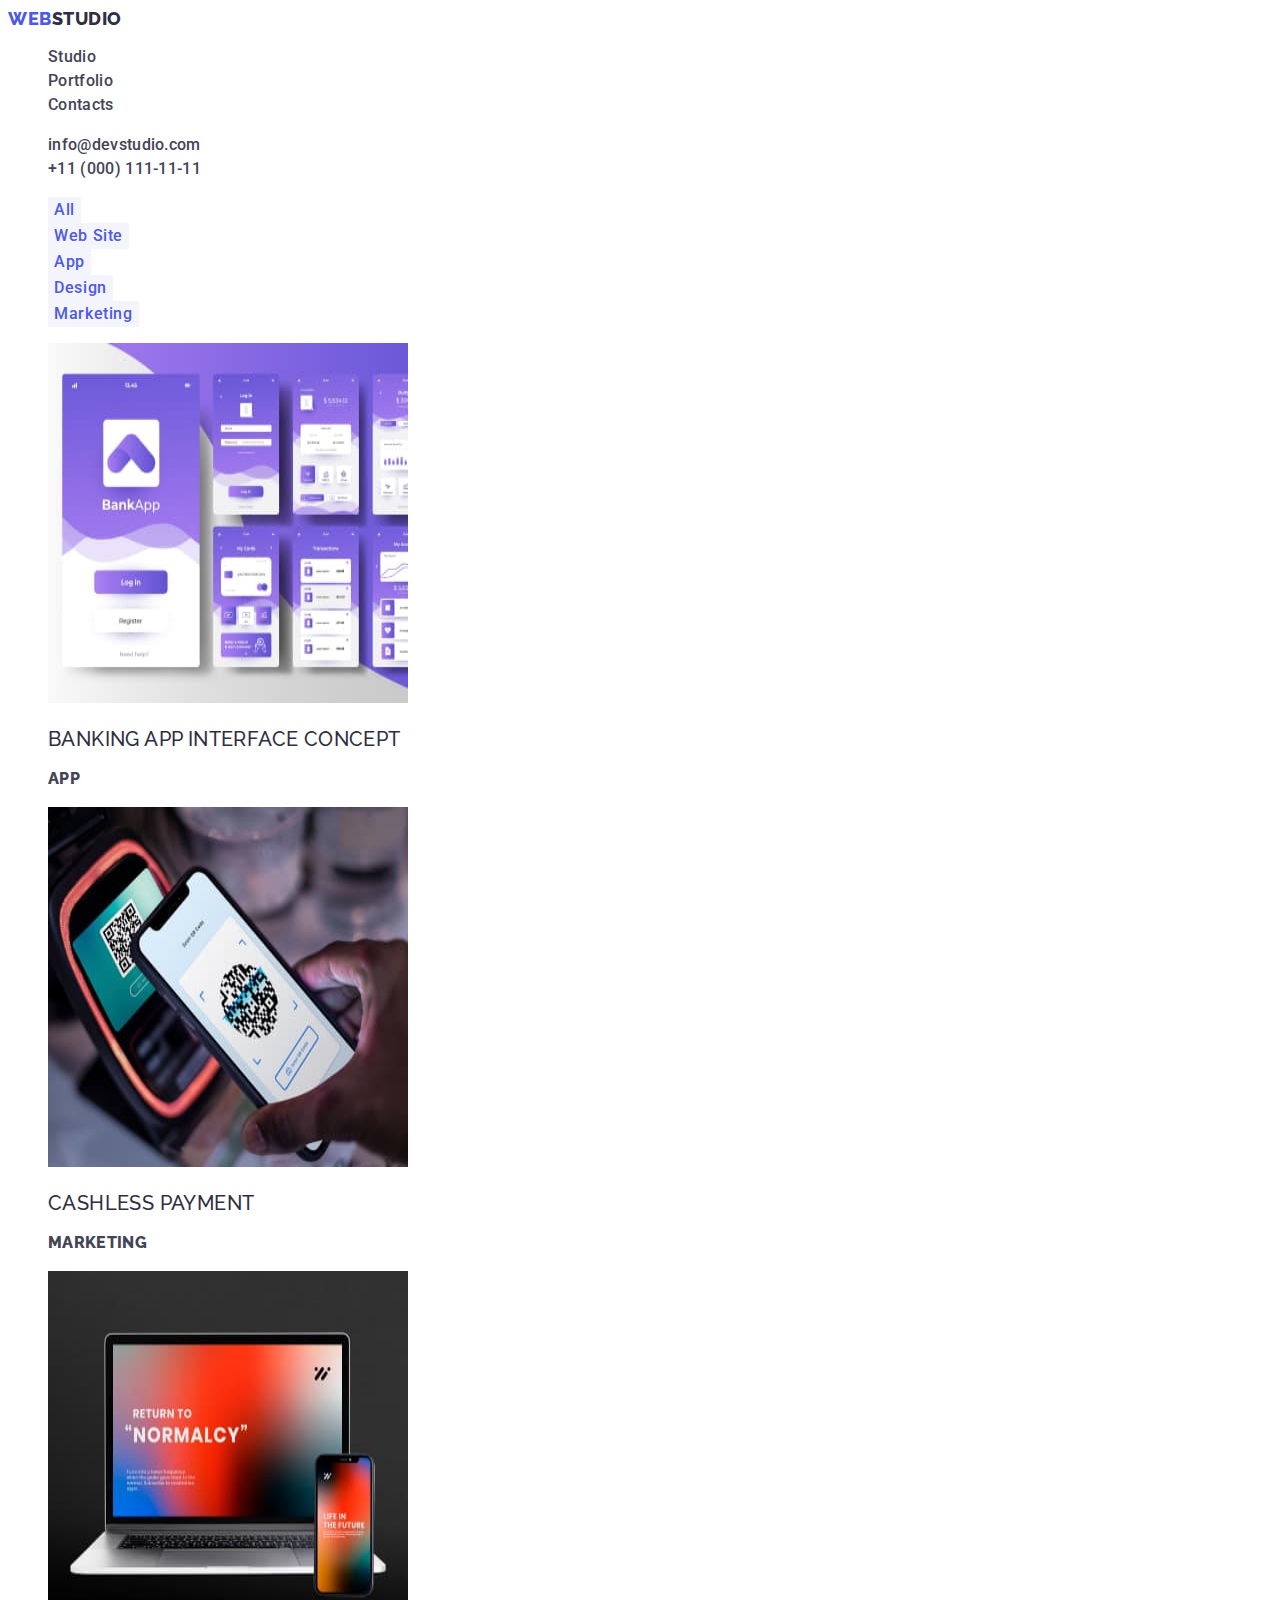
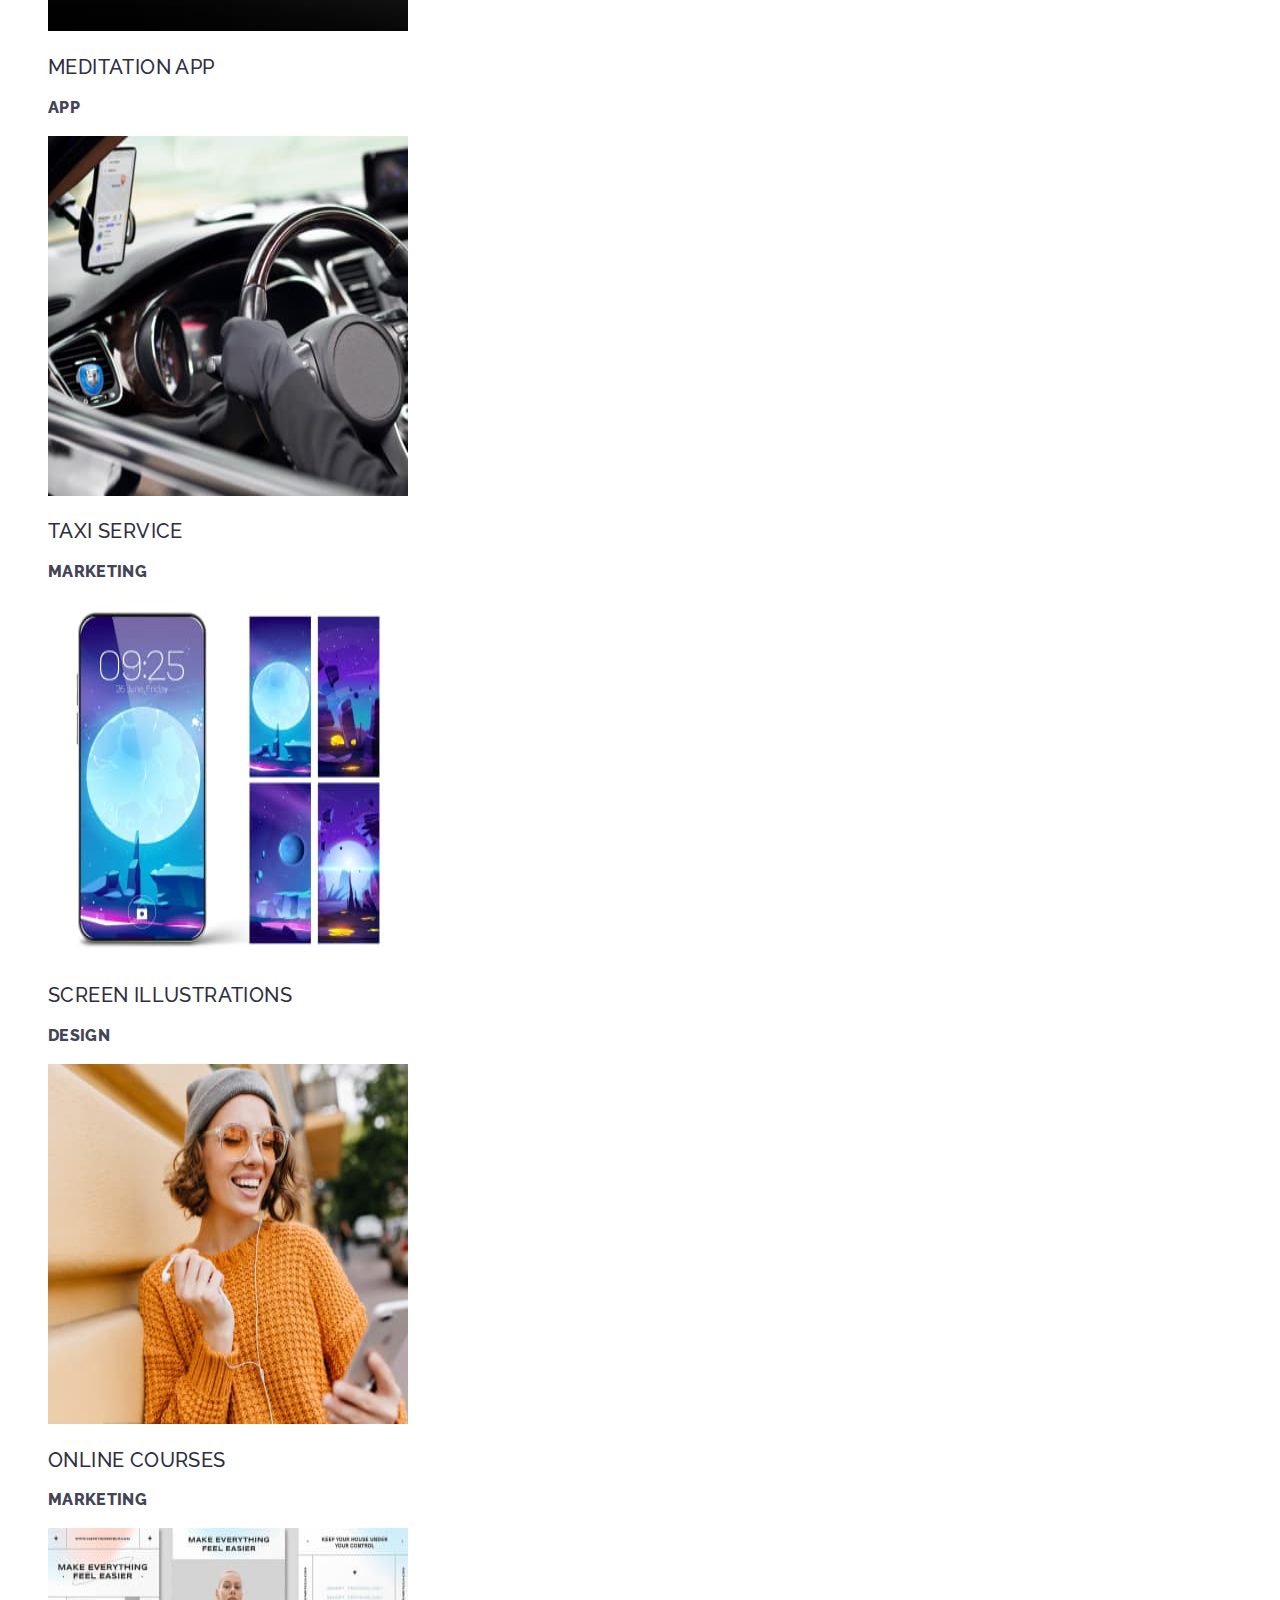
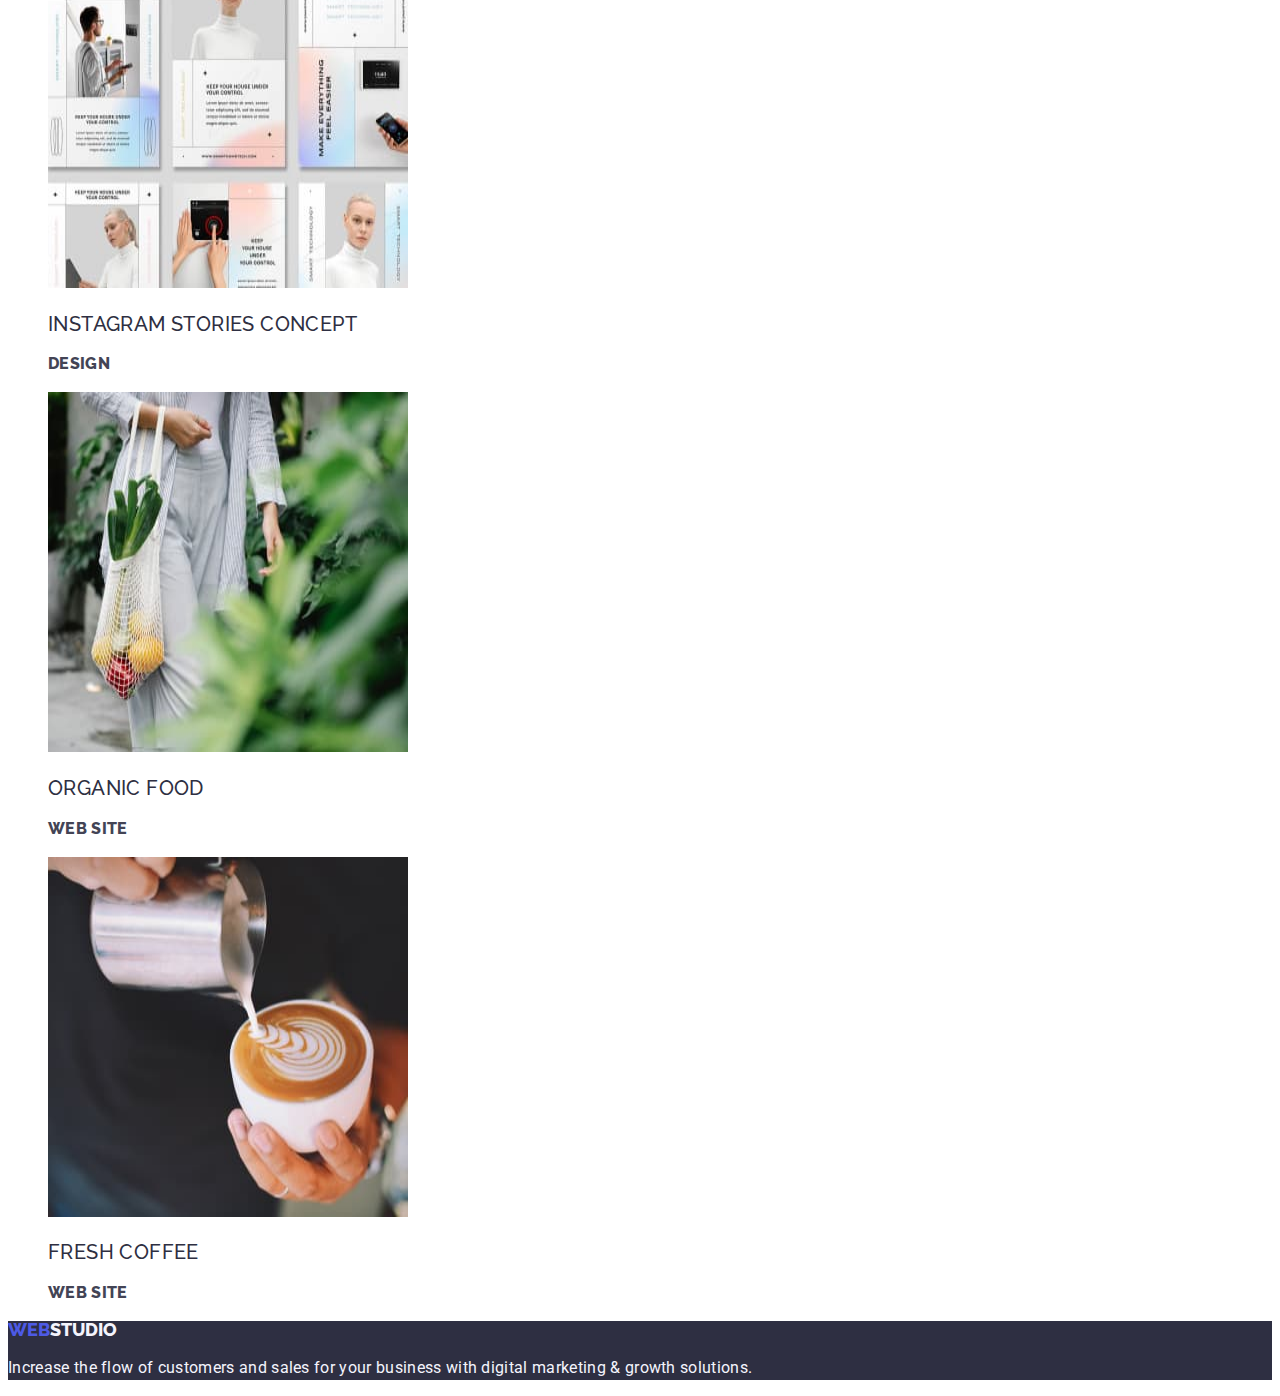
==== commit 01e06639: "end" ====
--- a/portfolio.html
+++ b/portfolio.html
@@ -12,7 +12,7 @@
 <body>
    <header class="header">
       <nav class="header_nav">
-         <a href="./portfolio.html" class="link">Web<span>Studio</span></a>
+         <a href="./portfolio.html" class="link">Web<span class="header__span">Studio</span></a>
          <ul class="list">
             <li class="list__block">
                <a href="./index.html" class="link__row"><span>Studio</span></a>
@@ -28,10 +28,10 @@
       <address class="header__contacts">
          <ul class="list">
             <li>
-               <a class="list_link" href="mailto:info@devstudio.com">info@devstudio.com</a>
+               <a class="link__list" href="mailto:info@devstudio.com">info@devstudio.com</a>
             </li>
             <li>
-               <a class="list_link" href="tel:+110001111111">+11 (000) 111-11-11</a>
+               <a class="link__list" href="tel:+110001111111">+11 (000) 111-11-11</a>
             </li>
          </ul>
       </address>
@@ -72,7 +72,7 @@
                </a>
             </li>
             <li>
-               <a href="" class="libk">
+               <a href="" class="link">
                   <img width="360" height="360" src="./images/portfolio/img3.jpg" alt="Meditation App">
                   <h2 class="link__title">Meditation App</h2>
                   <p class="link__descr">App</p>
--- a/css/styles.css
+++ b/css/styles.css
@@ -16,10 +16,10 @@
 .header__nav {
    list-style-type: none;
 }
-.link__row a:hover {
-   color: var(--ocean);
-}
-.link__row a:focus {
+.link__rows a:hover {
+   color: var(--ocean);
+}
+.link__rows a:focus {
    color: var(--ocean);
 }
 .link {
@@ -44,7 +44,10 @@
    font-style: normal;
 
 }
-.link__row {
+.list a {
+   color: var(--slate);
+}
+.link__rows {
    color: var(--navyblue);
    font-size: 16px;
    letter-spacing: 0.32px;
@@ -63,7 +66,6 @@
 }
 .list a {
    text-decoration: none;
-   color: #434455;
    letter-spacing: 0.32px;
 }
 .main {
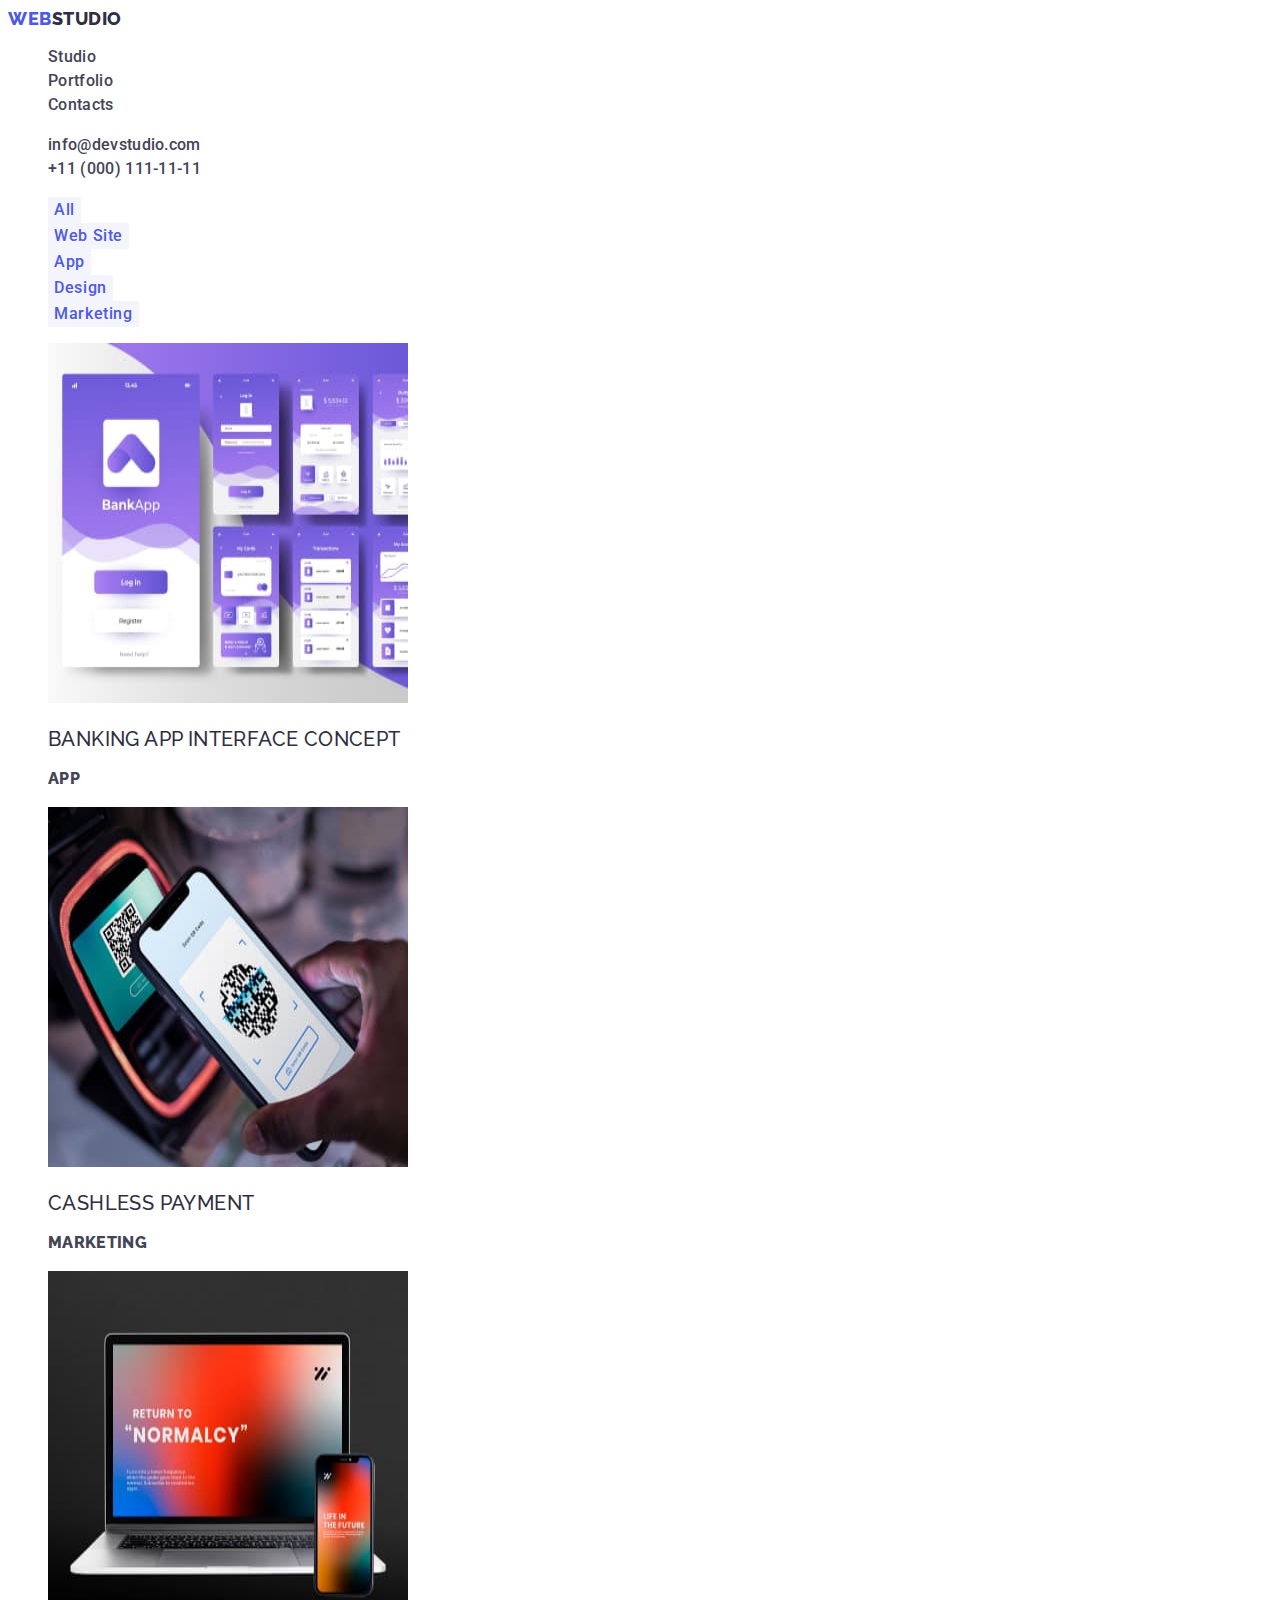
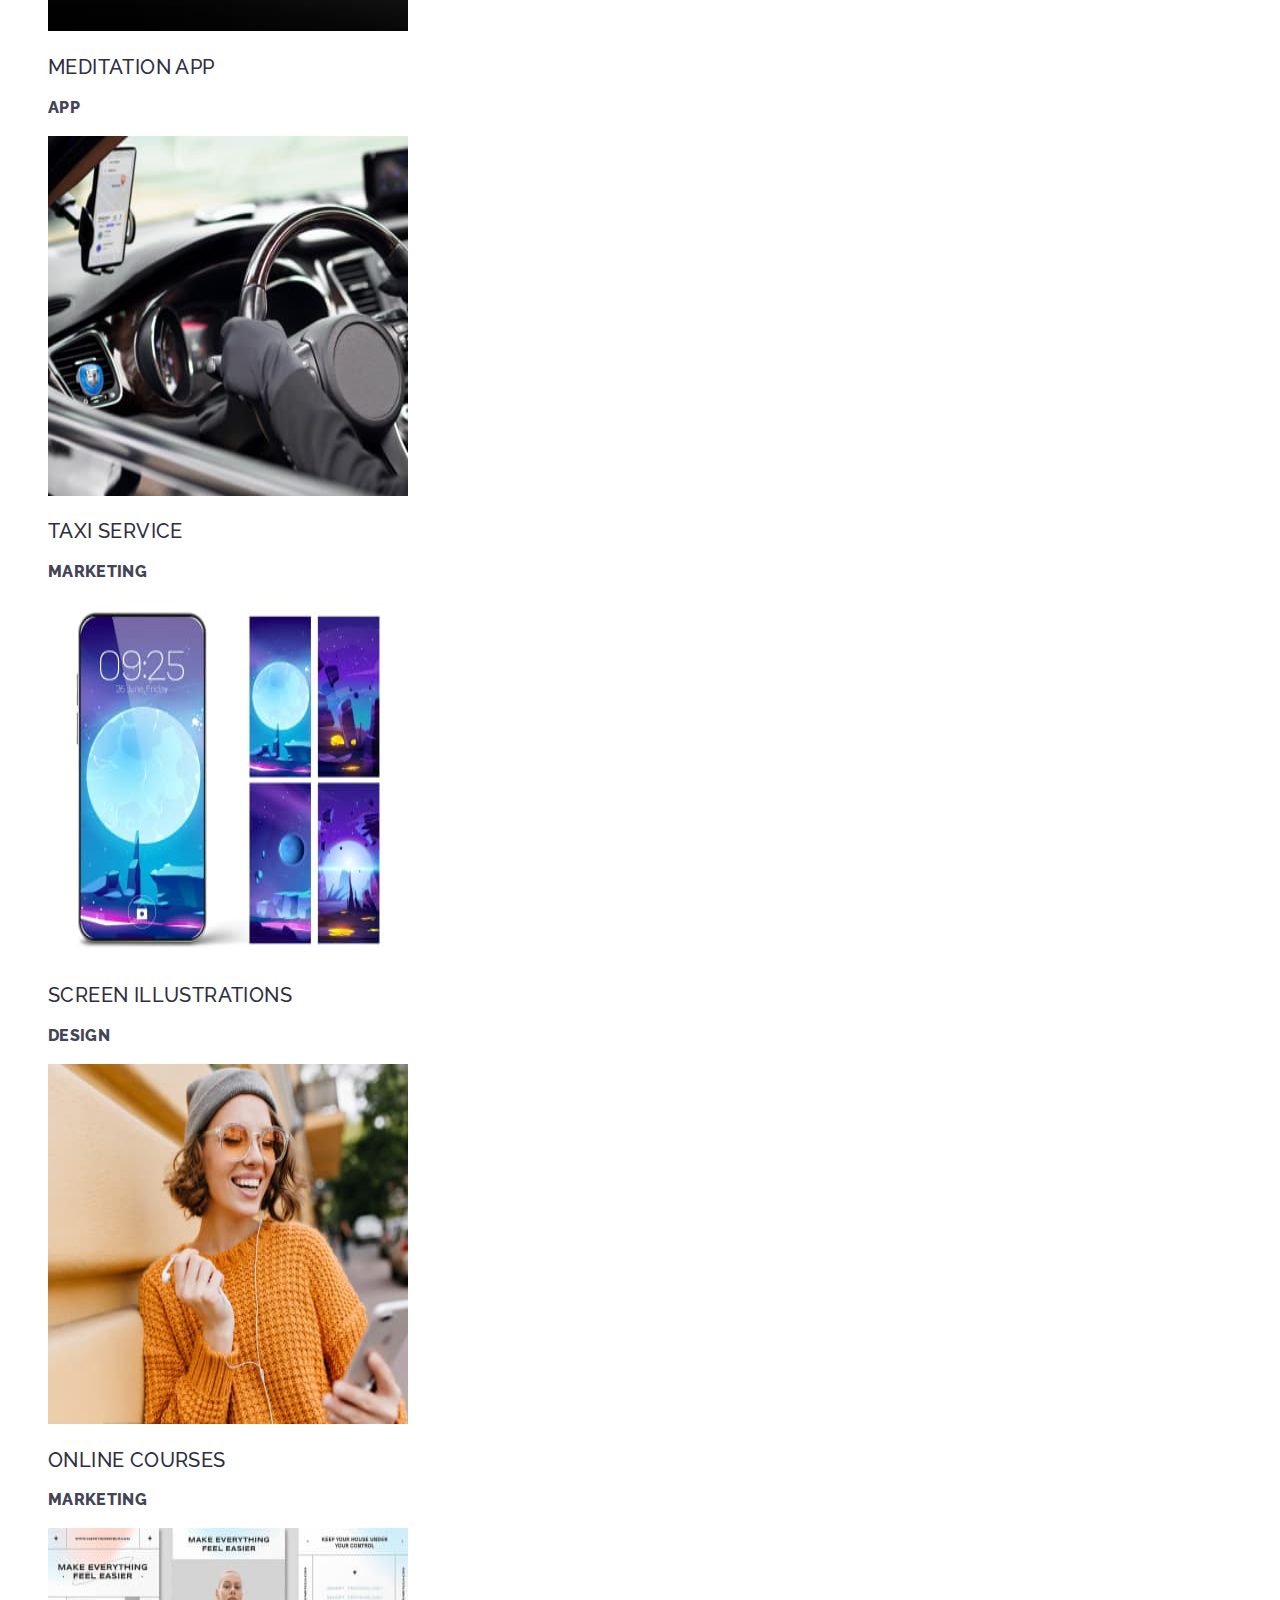
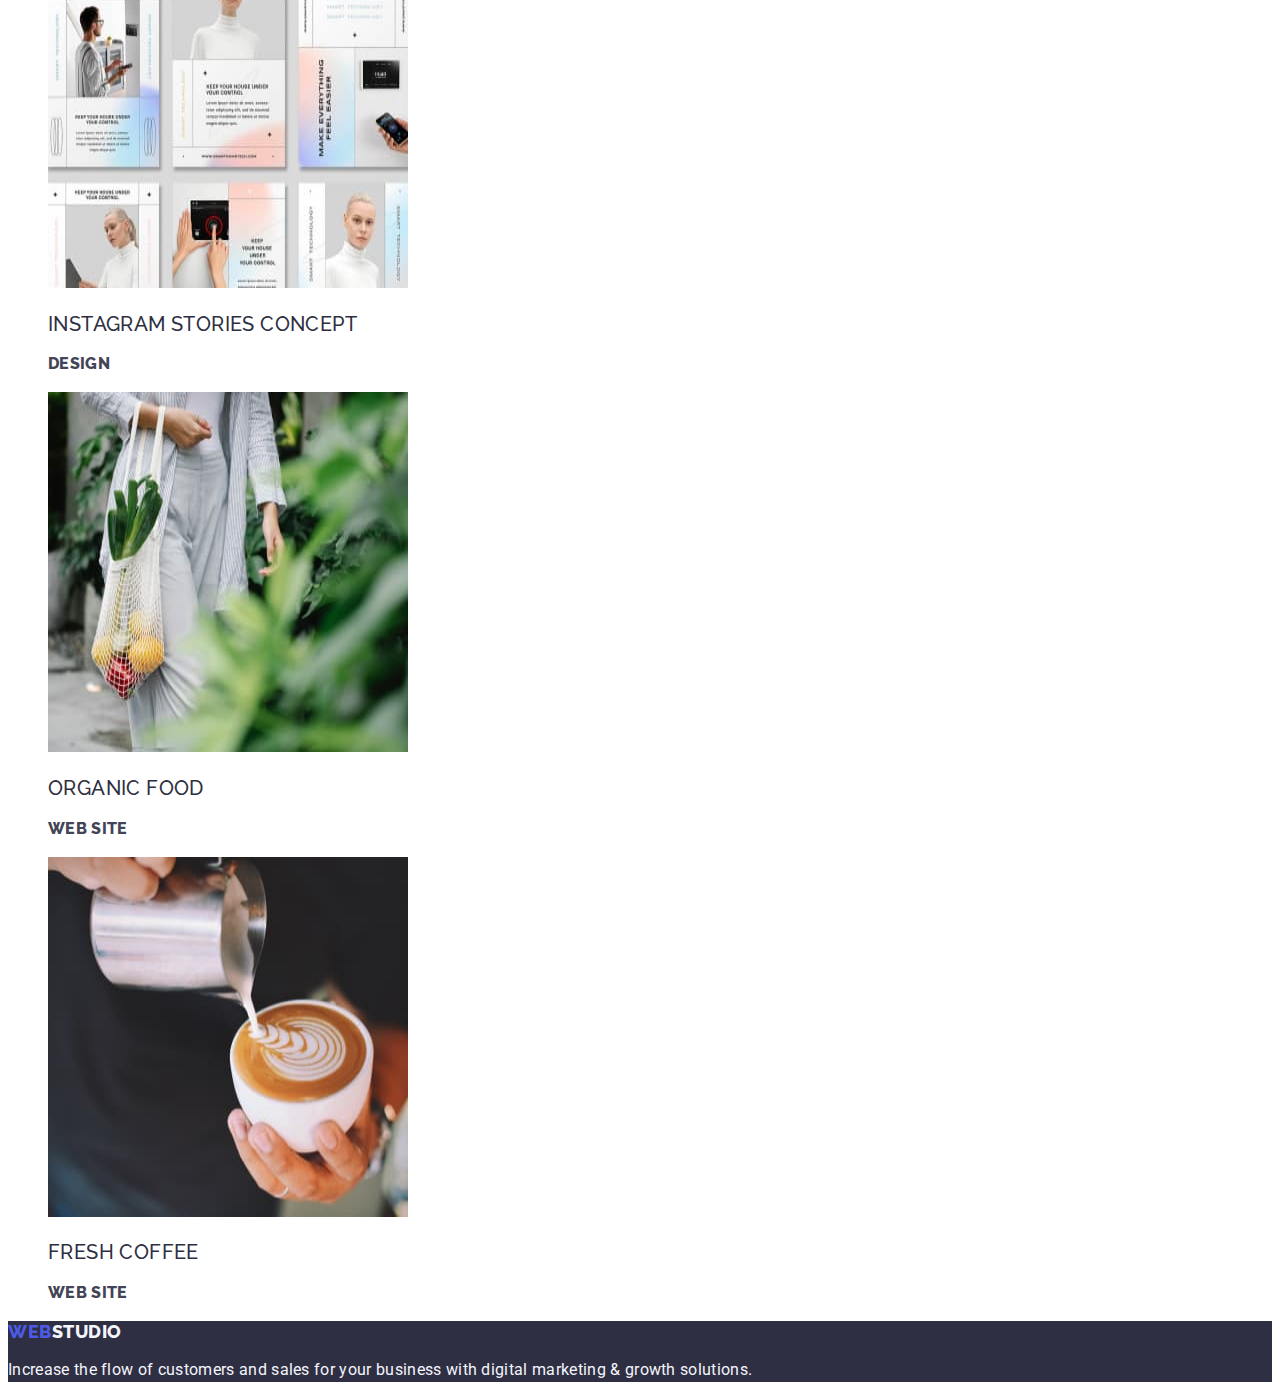
==== commit 683661c5: "finaly" ====
--- a/portfolio.html
+++ b/portfolio.html
@@ -124,7 +124,7 @@
       </section>
    </main>
    <footer class="footer">
-      <a href="./portfolio.html" class="footer__link">Web<span>Studio</span></a>
+      <a href="./portfolio.html" class="footer__link link">Web<span class="link__span">Studio</span></a>
       <p class="footer__descr">Increase the flow of customers and sales for your business with digital marketing & growth solutions.</p>
    </footer>
 </body>
--- a/css/styles.css
+++ b/css/styles.css
@@ -52,7 +52,6 @@
    font-size: 16px;
    letter-spacing: 0.32px;
    font-weight: 500;
-   text-decoration: none;
 }
 .header__categories a {
 }
@@ -306,16 +305,22 @@
    font-family: "Raleway",sans-serif;
    font-weight: 800;
 }
-.footer__link {
+.footer__link.link {
    text-transform: uppercase;
    text-decoration: none;
    font-weight: 800;
    color: var(--iris);
    line-height: 1.17;
-   line-height: 0.03em;
+   letter-spacing: 0.03em;
    font-size: 18px;
    font-family: "Raleway", sans-serif;
 }
 .footer__link span {
    color: var(--cloud);
+}
+.link__rows.link {
+   font-size: 16px;
+   font-weight: 500;
+   line-height: 1.5;
+   color: var(--navyblue);
 }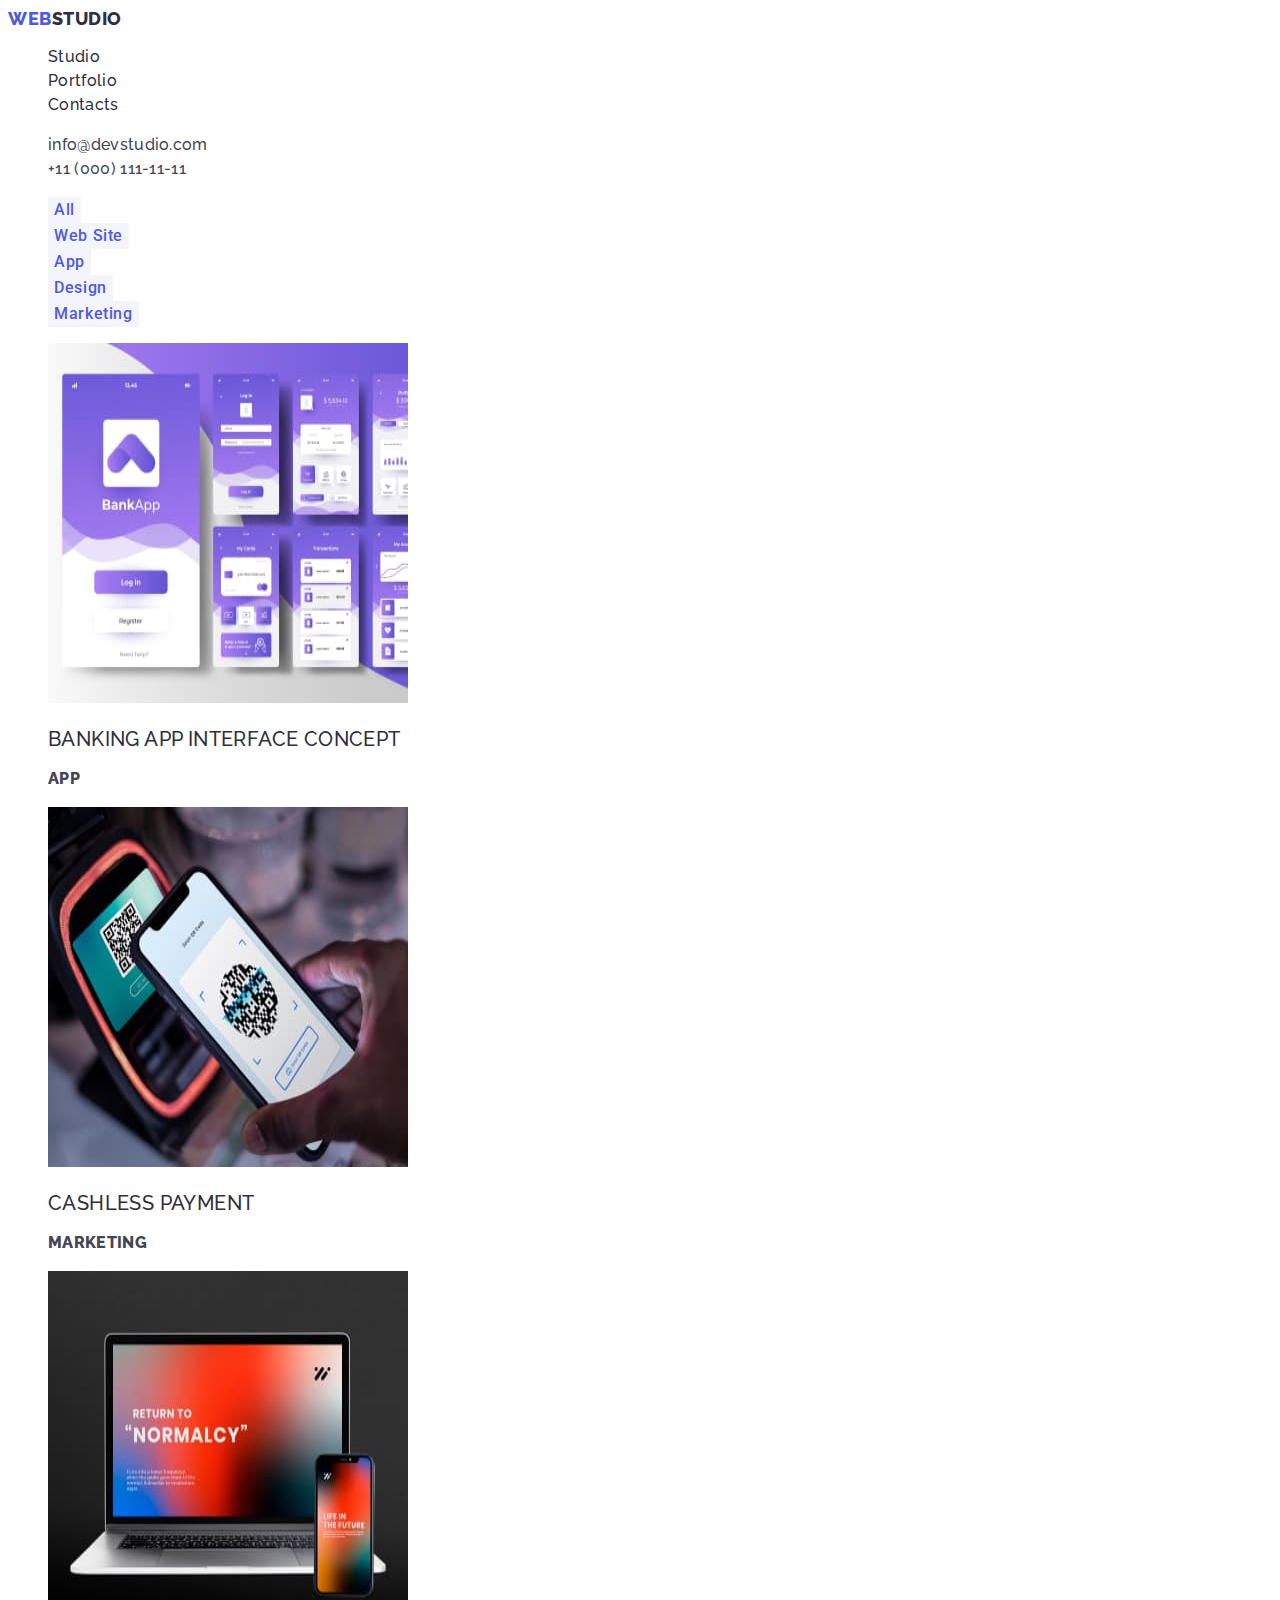
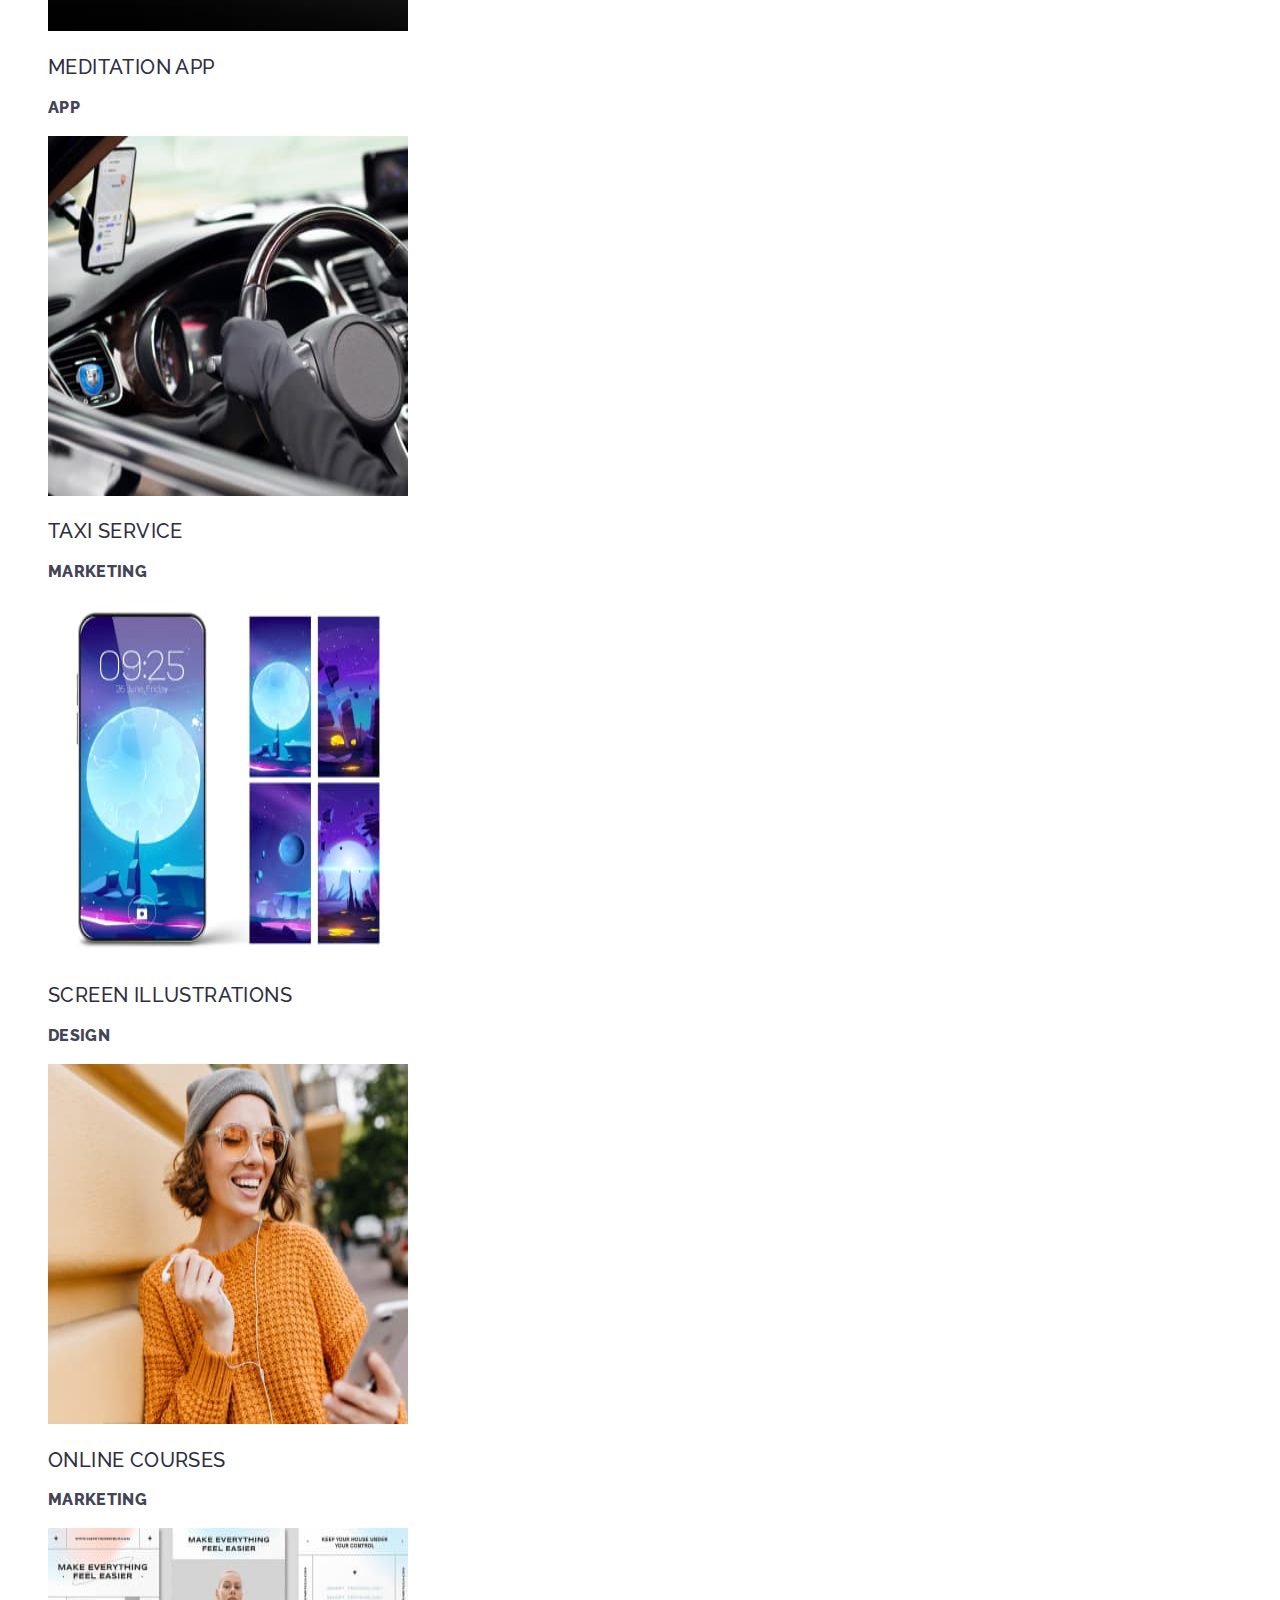
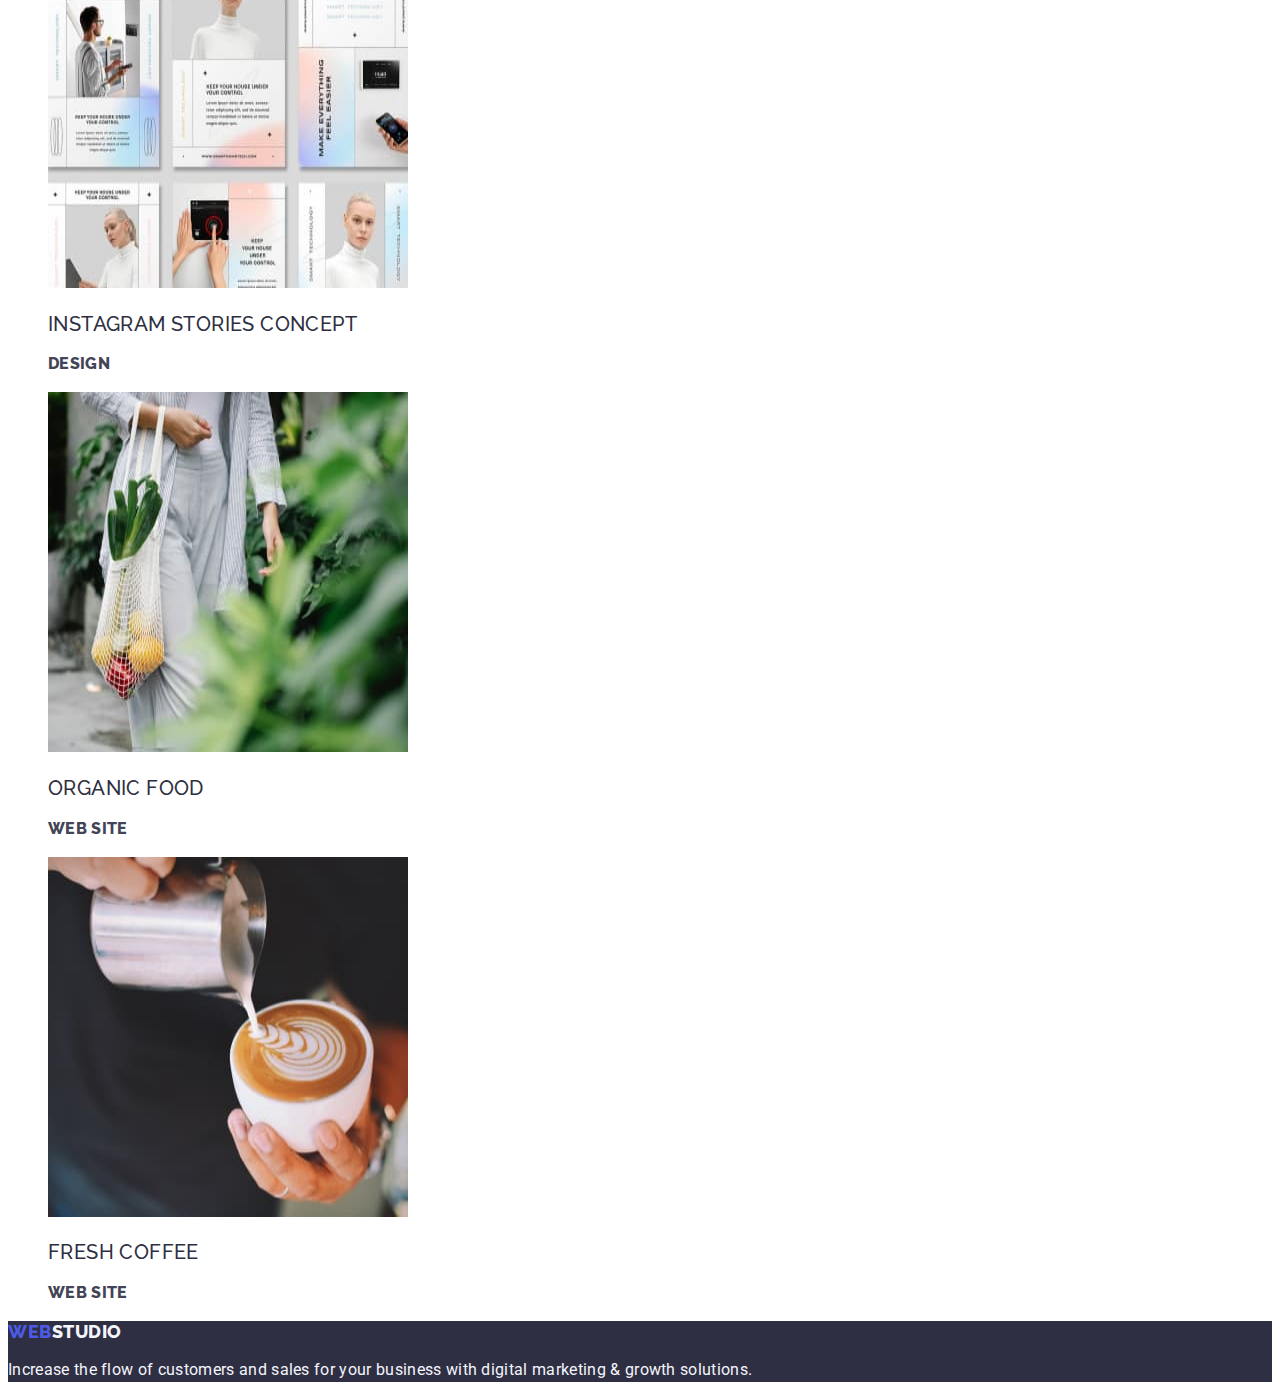
==== commit 87c77912: "commit" ====
--- a/portfolio.html
+++ b/portfolio.html
@@ -15,23 +15,23 @@
          <a href="./portfolio.html" class="link">Web<span class="header__span">Studio</span></a>
          <ul class="list">
             <li class="list__block">
-               <a href="./index.html" class="link__row"><span>Studio</span></a>
+               <a href="./index.html" class="rows link">Studio</a>
             </li>
             <li class="list__block">
-               <a href="./portfolio.html" class="link__row"><span>Portfolio</span></a>
+               <a href="./portfolio.html" class="rows link">Portfolio</a>
             </li>
             <li class="list__block">
-               <a href="" class="link__row"><span>Contacts</span></a>
+               <a href="" class="rows link">Contacts</a>
             </li>
          </ul>
       </nav>
       <address class="header__contacts">
          <ul class="list">
             <li>
-               <a class="link__list" href="mailto:info@devstudio.com">info@devstudio.com</a>
+               <a class="list link" href="mailto:info@devstudio.com">info@devstudio.com</a>
             </li>
             <li>
-               <a class="link__list" href="tel:+110001111111">+11 (000) 111-11-11</a>
+               <a class="list link" href="tel:+110001111111">+11 (000) 111-11-11</a>
             </li>
          </ul>
       </address>
--- a/css/styles.css
+++ b/css/styles.css
@@ -47,7 +47,7 @@
 .list a {
    color: var(--slate);
 }
-.link__rows {
+.link__rows.link {
    color: var(--navyblue);
    font-size: 16px;
    letter-spacing: 0.32px;
@@ -56,12 +56,13 @@
 .header__categories a {
 }
 
-.list {
+.list.link {
    font-size: 16px;
    line-height: 1.5;
    font-style: normal;
    list-style-type: none;
    list-style: none; 
+   text-transform: none;
 }
 .list a {
    text-decoration: none;
@@ -318,7 +319,8 @@
 .footer__link span {
    color: var(--cloud);
 }
-.link__rows.link {
+.rows.link {
+   text-transform: none;
    font-size: 16px;
    font-weight: 500;
    line-height: 1.5;
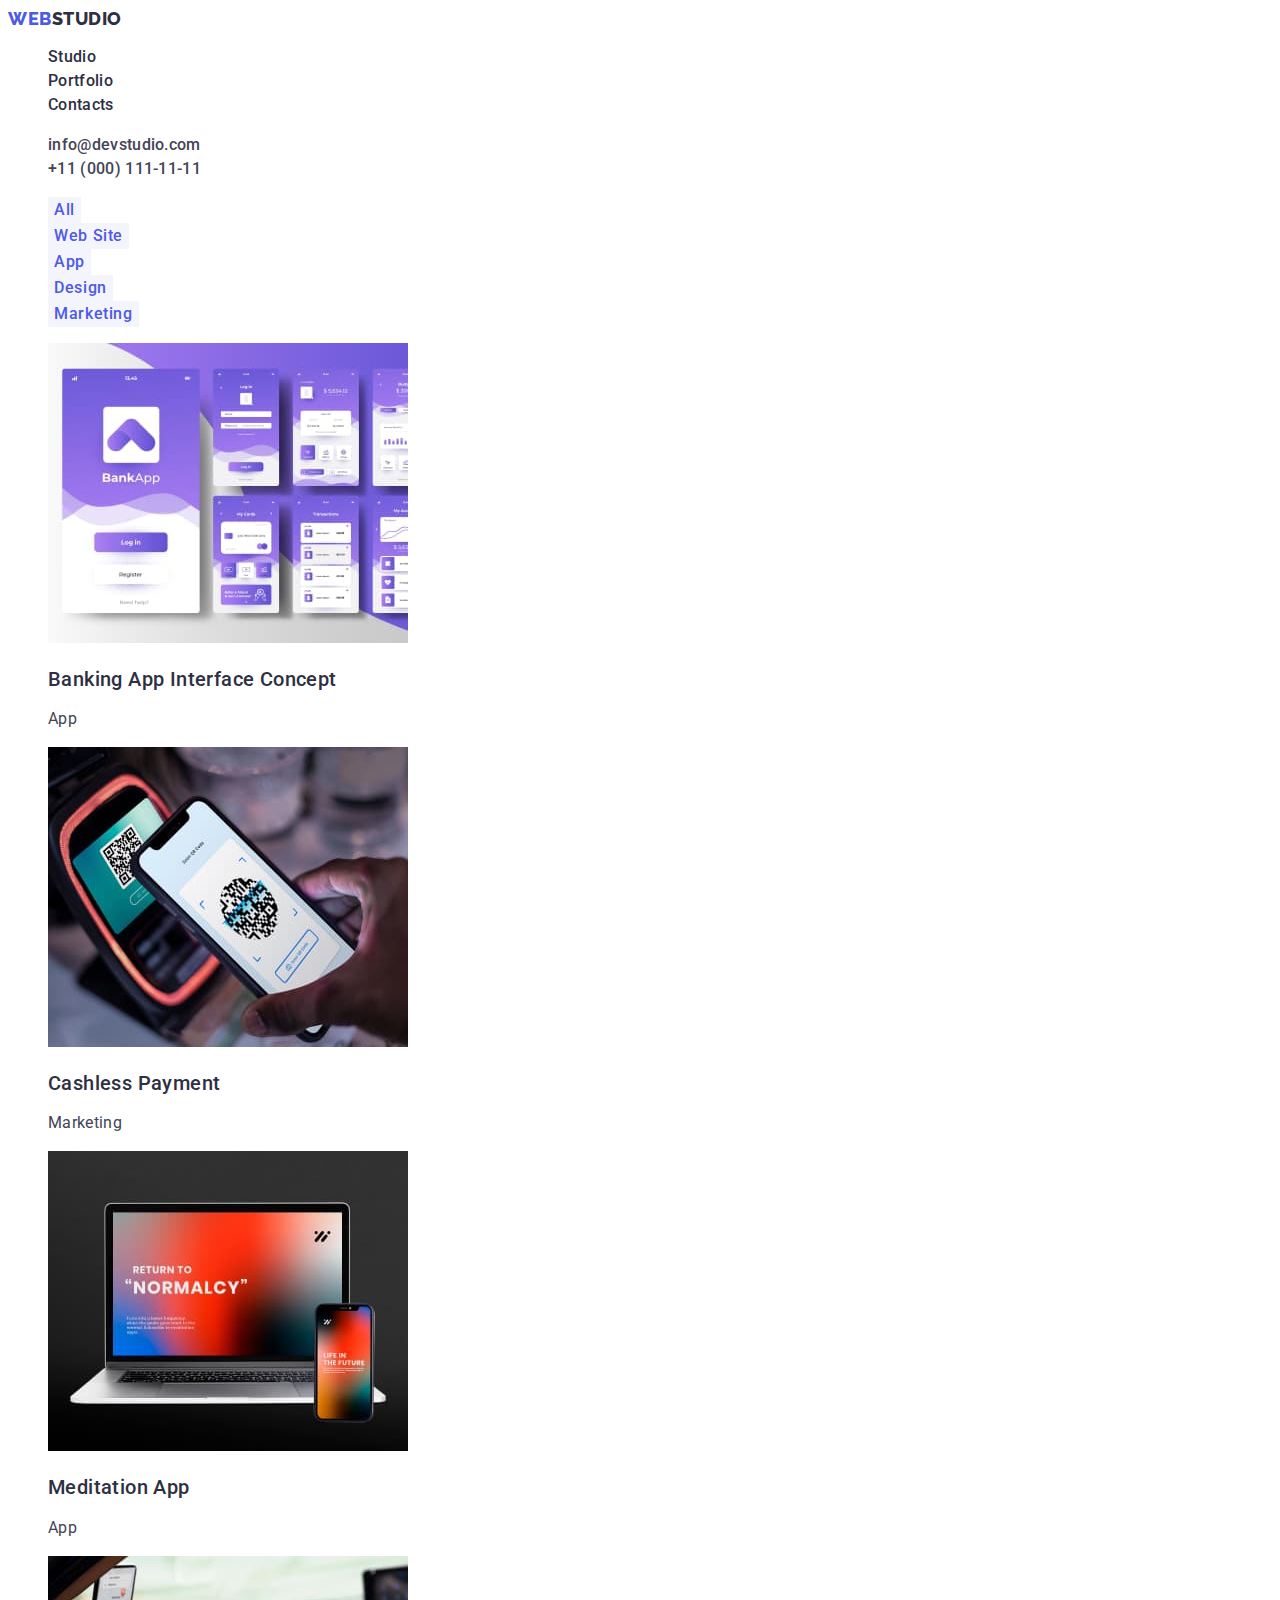
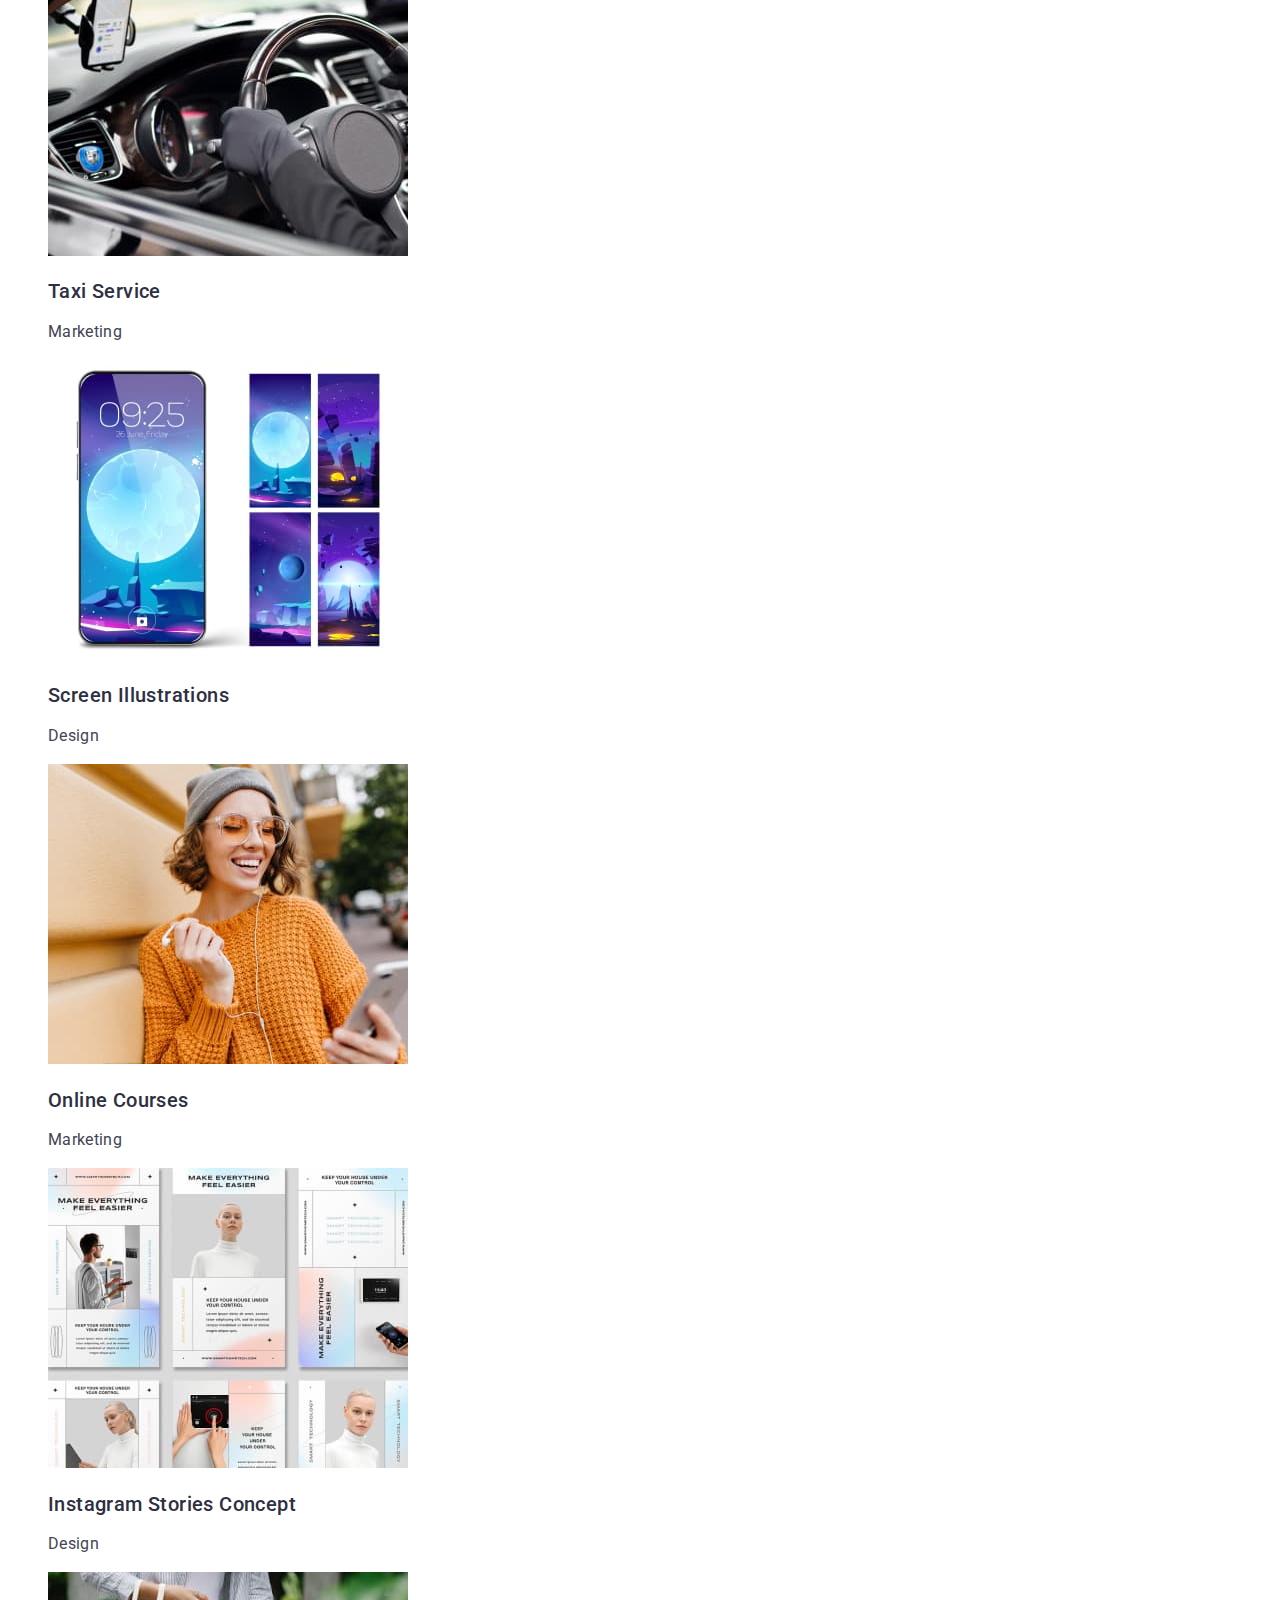
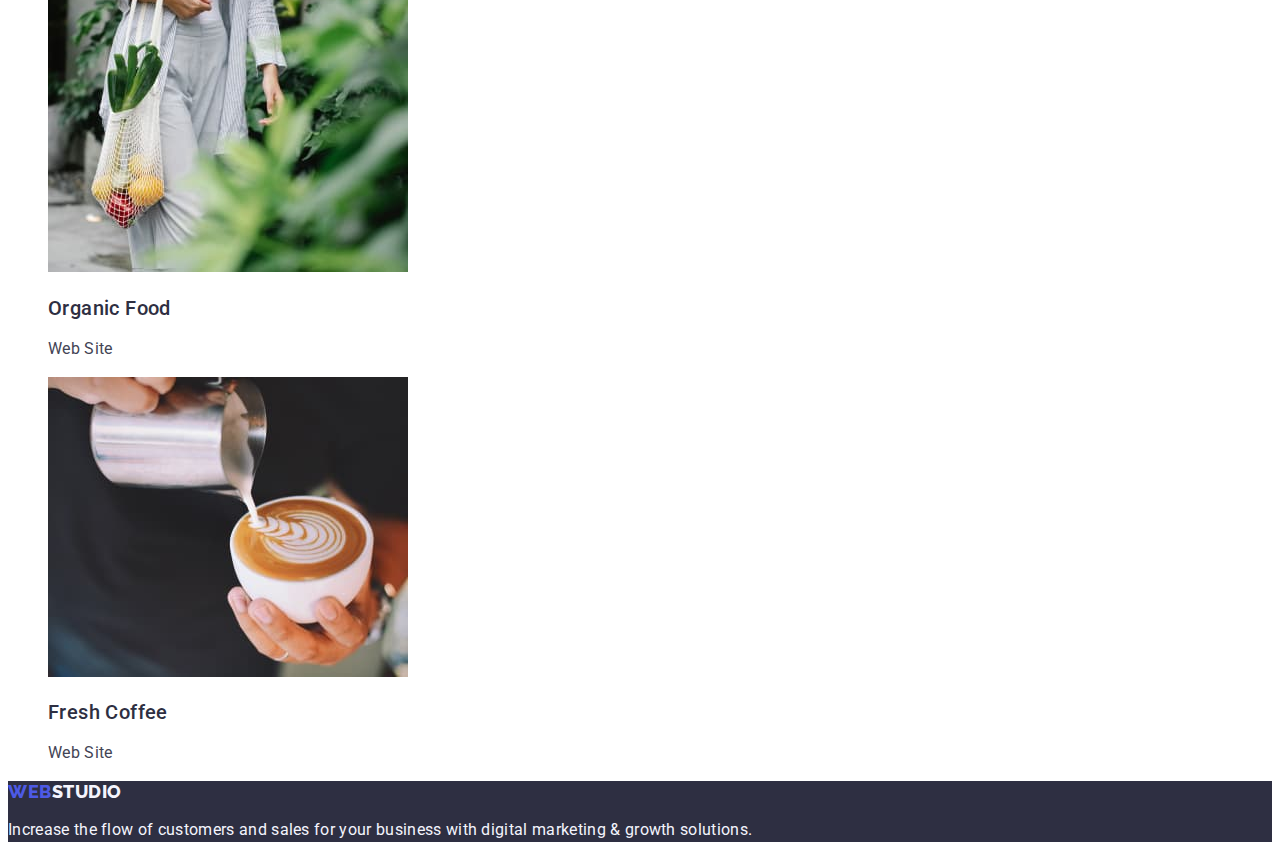
==== commit 792b2782: "finally" ====
--- a/portfolio.html
+++ b/portfolio.html
@@ -14,13 +14,13 @@
       <nav class="header_nav">
          <a href="./portfolio.html" class="link">Web<span class="header__span">Studio</span></a>
          <ul class="list">
-            <li class="list__block">
+            <li class="list__block link">
                <a href="./index.html" class="rows link">Studio</a>
             </li>
-            <li class="list__block">
+            <li class="list__block link">
                <a href="./portfolio.html" class="rows link">Portfolio</a>
             </li>
-            <li class="list__block">
+            <li class="list__block link">
                <a href="" class="rows link">Contacts</a>
             </li>
          </ul>
@@ -59,63 +59,63 @@
          <ul class="list">
             <li>
                <a class="link" href="">
-                  <img width="360" height="360" src="./images/portfolio/img1.jpg" alt="Banking App Interface Concept">
+                  <img width="360" height="300" src="./images/portfolio/img1.jpg" alt="Banking App Interface Concept">
                   <h2 class="link__title">Banking App Interface Concept</h2>
                   <p class="link__descr">App</p>
                </a>
             </li>
             <li>
                <a href="" class="link">
-                  <img width="360" height="360" src="./images/portfolio/img2.jpg" alt="Cashless Payment">
+                  <img width="360" height="300" src="./images/portfolio/img2.jpg" alt="Cashless Payment">
                   <h2 class="link__title">Cashless Payment</h2>
                   <p class="link__descr">Marketing</p>
                </a>
             </li>
             <li>
                <a href="" class="link">
-                  <img width="360" height="360" src="./images/portfolio/img3.jpg" alt="Meditation App">
+                  <img width="360" height="300" src="./images/portfolio/img3.jpg" alt="Meditation App">
                   <h2 class="link__title">Meditation App</h2>
                   <p class="link__descr">App</p>
                </a>
             </li>
             <li>
                <a href="" class="link">
-                  <img width="360" height="360" src="./images/portfolio/img4.jpg" alt="Taxi Service">
+                  <img width="360" height="300" src="./images/portfolio/img4.jpg" alt="Taxi Service">
                   <h2 class="link__title">Taxi Service</h2>
                   <p class="link__descr">Marketing</p>
                </a>
             </li>
             <li>
                <a href="" class="link">
-                  <img width="360" height="360" src="./images/portfolio/img5.jpg" alt="Screen Illustrations">
+                  <img width="360" height="300" src="./images/portfolio/img5.jpg" alt="Screen Illustrations">
                   <h2 class="link__title">Screen Illustrations</h2>
                   <p class="link__descr">Design</p>
                </a>
             </li>
             <li>
                <a href="" class="link">
-                  <img width="360" height="360" src="./images/portfolio/img6.jpg" alt="Online Courses">
+                  <img width="360" height="300" src="./images/portfolio/img6.jpg" alt="Online Courses">
                   <h2 class="link__title">Online Courses</h2>
                   <p class="link__descr">Marketing</p>
                </a>
             </li>
             <li>
                <a class="link" href="">
-                  <img width="360" height="360" src="./images/portfolio/img7.jpg" alt="Instagram Stories Concept">
+                  <img width="360" height="300" src="./images/portfolio/img7.jpg" alt="Instagram Stories Concept">
                   <h2 class="link__title">Instagram Stories Concept</h2>
                   <p class="link__descr">Design</p>
                </a>
             </li>
             <li>
                <a class="link" href="">
-                  <img width="360" height="360" src="./images/portfolio/img8.jpg" alt="Organic Food">
+                  <img width="360" height="300" src="./images/portfolio/img8.jpg" alt="Organic Food">
                   <h2 class="link__title">Organic Food</h2>
                   <p class="link__descr">Web Site</p>
                </a>
             </li>
             <li>
                <a class="link" href="">
-                  <img width="360" height="360" src="./images/portfolio/img9.jpg" alt="Fresh Coffee">
+                  <img width="360" height="300" src="./images/portfolio/img9.jpg" alt="Fresh Coffee">
                   <h2 class="link__title">Fresh Coffee</h2>
                   <p class="link__descr">Web Site</p>
                </a>
--- a/css/styles.css
+++ b/css/styles.css
@@ -57,12 +57,19 @@
 }
 
 .list.link {
-   font-size: 16px;
-   line-height: 1.5;
+   font-family: "Roboto", sans-serif;
+   font-size: 16px;
+   line-height: 1.5;
+   letter-spacing: 0.02em;
    font-style: normal;
    list-style-type: none;
    list-style: none; 
    text-transform: none;
+}
+.list.link a {
+   font-size: 16px;
+   line-height: 1.5;
+   letter-spacing: 0.02em;
 }
 .list a {
    text-decoration: none;
@@ -290,6 +297,8 @@
    border: 1px solid #E7E9FC;
 }
 .link__title {
+   font-family: "Roboto", sans-serif;
+   text-transform: capitalize;
    font-weight: 500;
    font-size: 20px;
    line-height: 1.2;
@@ -297,7 +306,10 @@
    color: var(--navyblue);
 }
 .link__descr {
-   font-size: 16px;
+   font-family: "Roboto", sans-serif;
+   font-size: 16px;
+   font-weight: 400;
+   text-transform: none;
    line-height: 1.5;
    letter-spacing: 0.02em;
    color: var(--slate);
@@ -320,6 +332,7 @@
    color: var(--cloud);
 }
 .rows.link {
+   font-family: "Roboto", sans-serif;
    text-transform: none;
    font-size: 16px;
    font-weight: 500;
